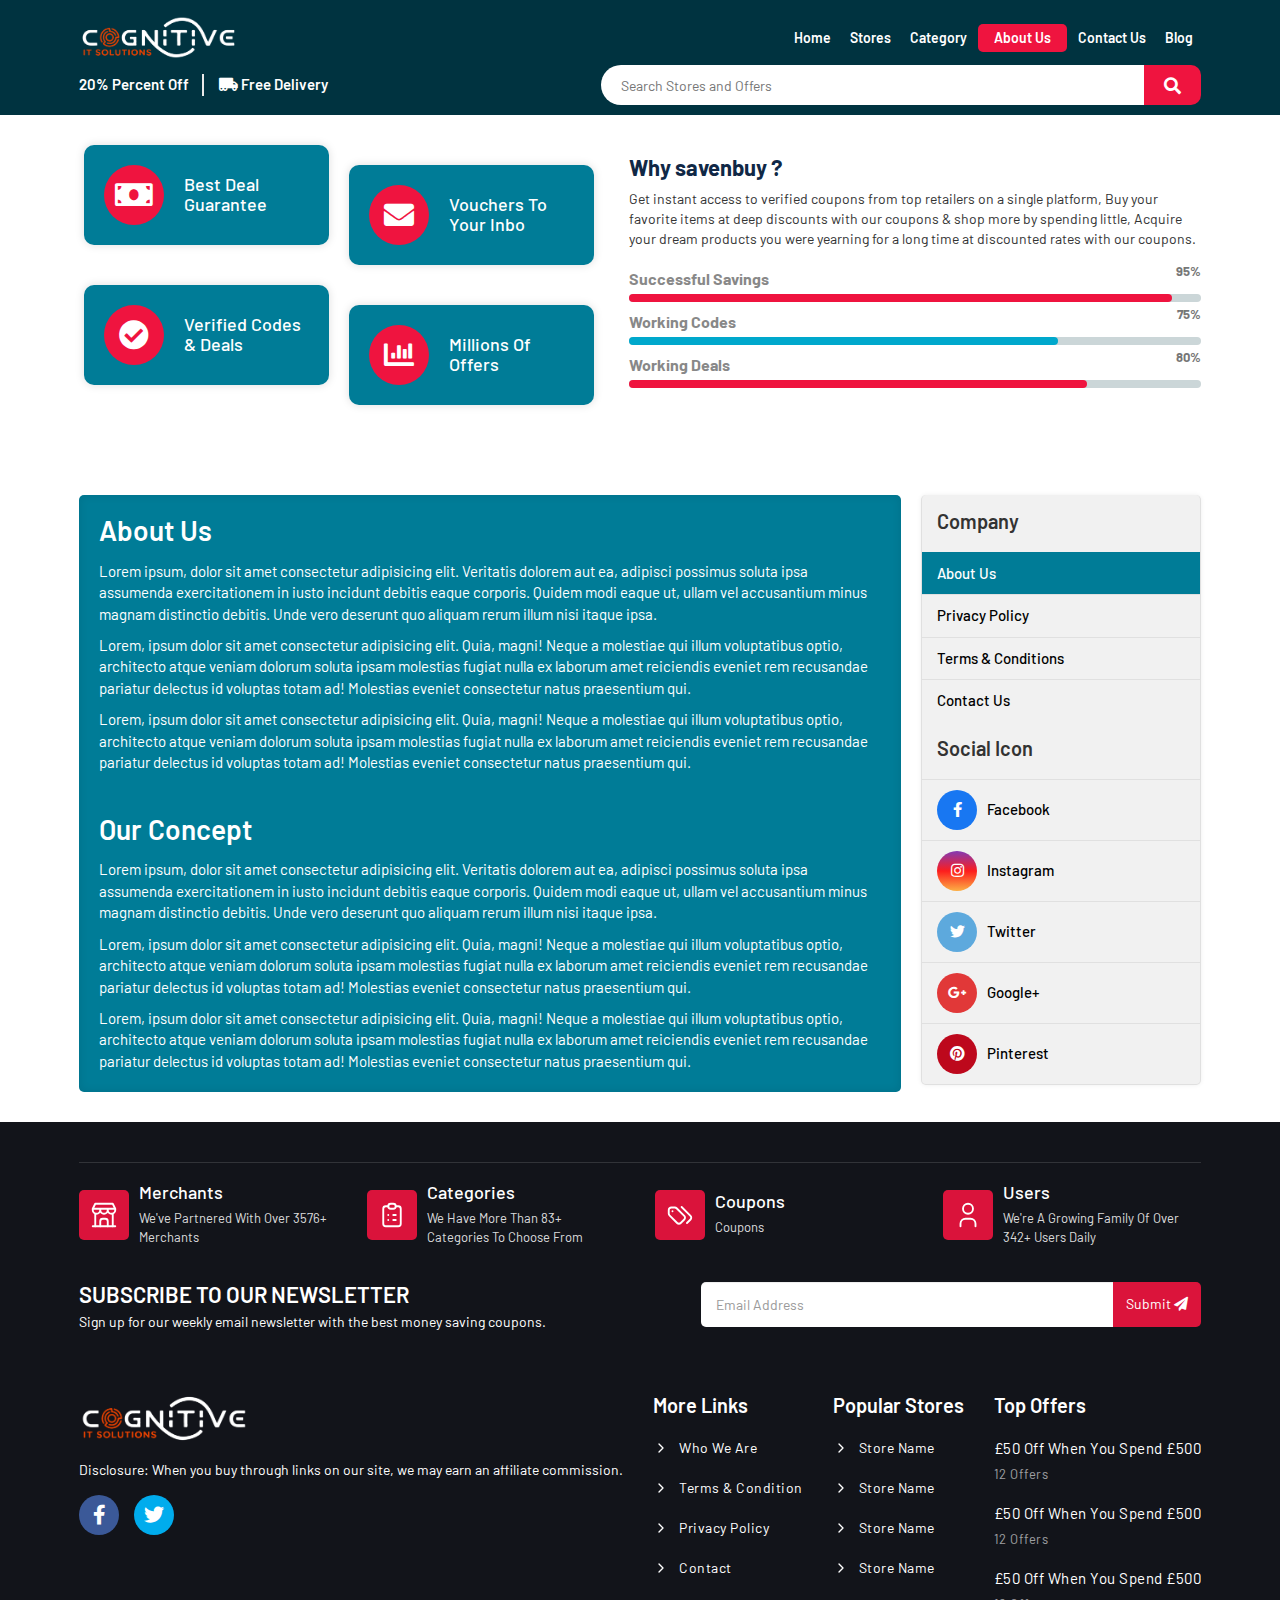
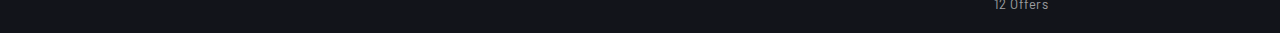
==== aboutus.html @ ba39ec7d "Complete Site" ====
<!DOCTYPE html>
<html lang="en">
   <head>
      <meta charset="UTF-8">
      <meta http-equiv="X-UA-Compatible" content="IE=edge">
      <meta name="viewport" content="width=device-width, initial-scale=1.0">
      <title>Home Page</title>
      <!-- Latest compiled and minified CSS -->
      <link rel="stylesheet" href="https://maxcdn.bootstrapcdn.com/bootstrap/3.3.7/css/bootstrap.min.css" integrity="sha384-BVYiiSIFeK1dGmJRAkycuHAHRg32OmUcww7on3RYdg4Va+PmSTsz/K68vbdEjh4u" crossorigin="anonymous">
      <!---Fontawsome Links-->
      <link rel="stylesheet" href="./assets/fontawsome/all.min.css">
      <link rel="stylesheet" href="./assets/fontawsome/fontawesome.min.css">
      <!--- Style css file -->
      <link rel="stylesheet" href="./assets/css/style.css" type="text/css">
      <link rel="stylesheet" href="./assets/css/media.css" type="text/css">
      <!-- Link Swiper's CSS -->
      <link rel="stylesheet" href="https://cdn.jsdelivr.net/npm/swiper/swiper-bundle.min.css"/>
   </head>
   <body>
     <!--- SIDE-BAR-MENU --->
     <div class="sidebar__container">
      <div class="close-container">
         <span><i class="fa fa-times" aria-hidden="true"></i>
         </span>
      </div>
      <div class="sd_img_box">
         <img src="./assets/img/logowhite.png" alt="sd-header-logo">
      </div>
      <div class="sidebar__list">
         <ul class="un-sideb-list">
            <li class="side-list"><a href="./index.html" class="side-list-link">Home</a></li>
            <li class="side-list"><a href="./stores.html" class="side-list-link">Stores</a></li>
            <li class="side-list"><a href="./aboutus.html" class="side-list-link">About Us</a></li>
            <li class="side-list"><a href="./contact.html" class="side-list-link">Contact Us</a></li>
         </ul>
      </div>
   </div>
   <!--- HEADER --->
   <header class="header">
      <div class="container">
         <div class="row">
            <div class="col-md-12">
               <div class="main_head_wrapper">
                  <div class="upper_primary-header">
                     <div class="logo_box">
                        <a href="#" class="header_logo-link">
                        <img src="./assets/img/logowhite.png" alt="logo" class="resp_logo">
                        </a>
                     </div>
                     <div class="main_menu">
                        <nav class="nav_bar">
                           <ul>
                              <li><a href="./index.html">Home</a></li>
                              <li><a href="./stores.html">Stores</a></li>
                              <li><a href="./category.html">Category</a></li>
                              <li class="active"><a href="./aboutus.html">About Us</a></li>
                              <li><a href="./contact.html">Contact Us</a></li>
                              <li><a href="./blog.html">Blog</a></li>
                           </ul>
                        </nav>
                     </div>
                     <div class="toggle_menu">
                        <span><i class="fas fa-bars"></i></span>
                     </div>
                  </div>
                  <div class="lower_primary-header">
                     <div class="btn_head_wrapper">
                        <a href="#" class="off_link">20% Percent Off</a>
                        <a href="#" class="free_link">
                        <span><i class="fas fa-truck-moving"></i></span>    
                        Free Delivery</a>
                     </div>
                     <div class="head_search_bar">
                        <form action="#" class="nav-search-area form-search" method="post" accept-charset="utf-8">
                           <input type="hidden" name="_token" value="#">                      
                           <input type="text" class="searchbox search-area input" autocomplete="off" name="search_query" id="searchbox" placeholder="Search Stores and Offers">
                           <a href="javascript:void(0);" class="nav-search-icon">
                           <i class="fa fa-search"></i>
                           </a>
                           <div class="search_result_box" style="display: none;">
                              <ul class="search-cubes">
                                 <li class="ss-cube">
                                    <a href="#">
                                       <div class="web_imagebox">
                                          <img src="./assets/img/store_img.jpeg" alt="Store Image">
                                       </div>
                                       <div class="flexed-result">
                                          <p class="store-name">
                                             ALA                       
                                          </p>
                                          <p class="coupon_count">
                                             14 Offers
                                          </p>
                                       </div>
                                    </a>
                                 </li>
                                 <li class="ss-cube">
                                    <a href="#">
                                       <div class="web_imagebox">
                                          <img src="./assets/img/store_img.jpeg" alt="Store Image">
                                       </div>
                                       <div class="flexed-result">
                                          <p class="store-name">
                                             ALDO us                       
                                          </p>
                                          <p class="coupon_count">
                                             8 Offers
                                          </p>
                                       </div>
                                    </a>
                                 </li>
                                 <li class="ss-cube">
                                    <a href="#">
                                       <div class="web_imagebox">
                                          <img src="./assets/img/store_img.jpeg" alt="Store Image">
                                       </div>
                                       <div class="flexed-result">
                                          <p class="store-name">
                                             ALL - Accor Live Limitless                       
                                          </p>
                                          <p class="coupon_count">
                                             16 Offers
                                          </p>
                                       </div>
                                    </a>
                                 </li>
                                 <li class="ss-cube">
                                    <a href="#">
                                       <div class="web_imagebox">
                                          <img src="./assets/img/store_img.jpeg" alt="Store Image">
                                       </div>
                                       <div class="flexed-result">
                                          <p class="store-name">
                                             APH                       
                                          </p>
                                          <p class="coupon_count">
                                             11 Offers
                                          </p>
                                       </div>
                                    </a>
                                 </li>
                                 <li class="ss-cube">
                                    <a href="#">
                                       <div class="web_imagebox">
                                          <img src="./assets/img/store_img.jpeg" alt="Store Image">
                                       </div>
                                       <div class="flexed-result">
                                          <p class="store-name">
                                             ASDA Tyres                       
                                          </p>
                                          <p class="coupon_count">
                                             13 Offers
                                          </p>
                                       </div>
                                    </a>
                                 </li>
                                 <li class="ss-cube">
                                    <a href="#">
                                       <div class="web_imagebox">
                                          <img src="./assets/img/store_img.jpeg" alt="Store Image">
                                       </div>
                                       <div class="flexed-result">
                                          <p class="store-name">
                                             ASPIGA                       
                                          </p>
                                          <p class="coupon_count">
                                             33 Offers
                                          </p>
                                       </div>
                                    </a>
                                 </li>
                                 <li class="ss-cube">
                                    <a href="#">
                                       <div class="web_imagebox">
                                          <img src="./assets/img/store_img.jpeg" alt="Store Image">
                                       </div>
                                       <div class="flexed-result">
                                          <p class="store-name">
                                             ATG Tickets                       
                                          </p>
                                          <p class="coupon_count">
                                             16 Offers
                                          </p>
                                       </div>
                                    </a>
                                 </li>
                                 <li class="ss-cube">
                                    <a href="#">
                                       <div class="web_imagebox">
                                          <img src="./assets/img/store_img.jpeg" alt="Store Image">
                                       </div>
                                       <div class="flexed-result">
                                          <p class="store-name">
                                             ATS Euromaster                       
                                          </p>
                                          <p class="coupon_count">
                                             18 Offers
                                          </p>
                                       </div>
                                    </a>
                                 </li>
                                 <li class="ss-cube">
                                    <a href="#">
                                       <div class="web_imagebox">
                                          <img src="./assets/img/store_img.jpeg" alt="Store Image">
                                       </div>
                                       <div class="flexed-result">
                                          <p class="store-name">
                                             Abbott Lyon                       
                                          </p>
                                          <p class="coupon_count">
                                             29 Offers
                                          </p>
                                       </div>
                                    </a>
                                 </li>
                                 <li class="ss-cube">
                                    <a href="#">
                                       <div class="web_imagebox">
                                          <img src="./assets/img/store_img.jpeg" alt="Store Image">
                                       </div>
                                       <div class="flexed-result">
                                          <p class="store-name">
                                             AbeBooks                       
                                          </p>
                                          <p class="coupon_count">
                                             17 Offers
                                          </p>
                                       </div>
                                    </a>
                                 </li>
                                 <li class="ss-cube">
                                    <a href="#">
                                       <div class="web_imagebox">
                                          <img src="./assets/img/store_img.jpeg" alt="Store Image">
                                       </div>
                                       <div class="flexed-result">
                                          <p class="store-name">
                                             Accessorize                       
                                          </p>
                                          <p class="coupon_count">
                                             28 Offers
                                          </p>
                                       </div>
                                    </a>
                                 </li>
                                 <li class="ss-cube">
                                    <a href="#">
                                       <div class="web_imagebox">
                                          <img src="./assets/img/store_img.jpeg" alt="Store Image">
                                       </div>
                                       <div class="flexed-result">
                                          <p class="store-name">
                                             Acotis Diamonds                       
                                          </p>
                                          <p class="coupon_count">
                                             28 Offers
                                          </p>
                                       </div>
                                    </a>
                                 </li>
                                 <li class="ss-cube">
                                    <a href="#">
                                       <div class="web_imagebox">
                                          <img src="./assets/img/store_img.jpeg" alt="Store Image">
                                       </div>
                                       <div class="flexed-result">
                                          <p class="store-name">
                                             Addison Lee                       
                                          </p>
                                          <p class="coupon_count">
                                             3 Offers
                                          </p>
                                       </div>
                                    </a>
                                 </li>
                                 <li class="ss-cube">
                                    <a href="#">
                                       <div class="web_imagebox">
                                          <img src="./assets/img/store_img.jpeg" alt="Store Image">
                                       </div>
                                       <div class="flexed-result">
                                          <p class="store-name">
                                             Aden + Anais                       
                                          </p>
                                          <p class="coupon_count">
                                             17 Offers
                                          </p>
                                       </div>
                                    </a>
                                 </li>
                                 <li class="ss-cube">
                                    <a href="#">
                                       <div class="web_imagebox">
                                          <img src="./assets/img/store_img.jpeg" alt="Store Image">
                                       </div>
                                       <div class="flexed-result">
                                          <p class="store-name">
                                             Adidas                       
                                          </p>
                                          <p class="coupon_count">
                                             28 Offers
                                          </p>
                                       </div>
                                    </a>
                                 </li>
                                 <li class="ss-cube">
                                    <a href="#">
                                       <div class="web_imagebox">
                                          <img src="./assets/img/store_img.jpeg" alt="Store Image">
                                       </div>
                                       <div class="flexed-result">
                                          <p class="store-name">
                                             Aer Lingus                       
                                          </p>
                                          <p class="coupon_count">
                                             12 Offers
                                          </p>
                                       </div>
                                    </a>
                                 </li>
                                 <li class="ss-cube">
                                    <a href="#">
                                       <div class="web_imagebox">
                                          <img src="./assets/img/store_img.jpeg" alt="Store Image">
                                       </div>
                                       <div class="flexed-result">
                                          <p class="store-name">
                                             Agent Provocateur                       
                                          </p>
                                          <p class="coupon_count">
                                             19 Offers
                                          </p>
                                       </div>
                                    </a>
                                 </li>
                                 <li class="ss-cube">
                                    <a href="#">
                                       <div class="web_imagebox">
                                          <img src="./assets/img/store_img.jpeg" alt="Store Image">
                                       </div>
                                       <div class="flexed-result">
                                          <p class="store-name">
                                             Agoda                       
                                          </p>
                                          <p class="coupon_count">
                                             22 Offers
                                          </p>
                                       </div>
                                    </a>
                                 </li>
                                 <li class="ss-cube">
                                    <a href="#">
                                       <div class="web_imagebox">
                                          <img src="./assets/img/store_img.jpeg" alt="Store Image">
                                       </div>
                                       <div class="flexed-result">
                                          <p class="store-name">
                                             Air Malta                       
                                          </p>
                                          <p class="coupon_count">
                                             19 Offers
                                          </p>
                                       </div>
                                    </a>
                                 </li>
                              </ul>
                           </div>
                        </form>
                     </div>
                  </div>
               </div>
            </div>
         </div>
      </div>
   </header>

      <main>
         <section class="why_we">
            <div class="container">
               <div class="row">
                  <div class="col-md-12">
                   <div class="progress_container">
                     <div class="left_icon">
                        <div class="icon_box-area">
                           <div class="inner_box">
                              <div class="icon-area">
                                 <i class="fas fa-money-bill"></i>     
                              </div>
                              <div class="content-part">
                                 <h4 class="title">Best Deal Guarantee</h4>
                              </div>
                           </div>
                        </div>
                        <div class="icon_box-area">
                           <div class="inner_box">
                              <div class="icon-area">
                                 <i class="fas fa-envelope"></i>
                              </div>
                              <div class="content-part">
                                 <h4 class="title">Vouchers To Your Inbo</h4>
                              </div>
                           </div>
                        </div>
                        <div class="icon_box-area">
                           <div class="inner_box">
                              <div class="icon-area">
                                 <i class="fas fa-check-circle"></i>     
                              </div>
                              <div class="content-part">
                                 <h4 class="title">Verified Codes & Deals</h4>
                              </div>
                           </div>
                        </div>
                        <div class="icon_box-area">
                           <div class="inner_box">
                              <div class="icon-area">
                                 <i class="fas fa-chart-bar"></i>  
                              </div>
                              <div class="content-part">
                                 <h4 class="title">Millions Of Offers</h4>
                              </div>
                           </div>
                        </div>
                     </div>
                     <div class="right_bar">
                        <div class="why_us_wrapper">
                           <div class="why-us_heading">
                              Why savenbuy ?
                           </div>
                           <div class="why_us_detail">
                              Get instant access to verified coupons from top retailers on a single
                              platform,
                              Buy your favorite items at deep discounts with our coupons &amp; shop
                              more by spending little,
                              Acquire your dream products you were yearning for a long time at
                              discounted rates with our
                              coupons.
                           </div>
                        </div>
                        <div class="single-progressbar">
                           <h4 class="title">Successful Savings</h4>
                           <div class="savings_success">
                              <div class="progressbar" style="width: 100%; background-color: rgb(203, 214, 216); border-radius: 10px;">
                                 <div class="proggress" style="background-color: #ef143f; border-radius: 10px; width: 95%;"></div>
                                 <div class="percentCount">95%</div>
                              </div>
                           </div>
                        </div>
                        <div class="single-progressbar">
                           <h4 class="title">Working Codes</h4>
                           <div class="savings_success">
                              <div class="progressbar" style="width: 100%; background-color: rgb(203, 214, 216); border-radius: 10px;">
                                 <div class="proggress" style="background-color: rgb(0, 168, 204); border-radius: 10px; width: 75%;"></div>
                                 <div class="percentCount">75%</div>
                              </div>
                           </div>
                        </div>
                        <div class="single-progressbar">
                           <h4 class="title">Working Deals</h4>
                           <div class="savings_success">
                              <div class="progressbar" style="width: 100%; background-color: rgb(203, 214, 216); border-radius: 10px;">
                                 <div class="proggress" style="background-color: #ef143f; border-radius: 10px; width: 80%;"></div>
                                 <div class="percentCount">80%</div>
                              </div>
                           </div>
                        </div>
                     </div>
                   </div>
               </div>
            </div>
         </section>

         <!---- About us container -->
         <section class="about_us">
            <div class="container">
               <div class="row">
                  <div class="col-md-12">
                     <div class="about_us-wrapper">
                        <div class="au-details">
                           <h3 class="about_title">About Us</h3>
                           <div class="about_content_wrapper">
                              <p>Lorem ipsum, dolor sit amet consectetur adipisicing elit. Veritatis dolorem aut ea, adipisci possimus soluta ipsa assumenda exercitationem in iusto incidunt debitis eaque corporis. Quidem modi eaque ut, ullam vel accusantium minus magnam distinctio debitis. Unde vero deserunt quo aliquam rerum illum nisi itaque ipsa.</p>
                              <p>Lorem, ipsum dolor sit amet consectetur adipisicing elit. Quia, magni! Neque a molestiae qui illum voluptatibus optio, architecto atque veniam dolorum soluta ipsam molestias fugiat nulla ex laborum amet reiciendis eveniet rem recusandae pariatur delectus id voluptas totam ad! Molestias eveniet consectetur natus praesentium qui.</p>
                              <p>Lorem, ipsum dolor sit amet consectetur adipisicing elit. Quia, magni! Neque a molestiae qui illum voluptatibus optio, architecto atque veniam dolorum soluta ipsam molestias fugiat nulla ex laborum amet reiciendis eveniet rem recusandae pariatur delectus id voluptas totam ad! Molestias eveniet consectetur natus praesentium qui.</p>
                           </div>

                           <br><br>

                           <h3 class="about_title">Our Concept</h3>
                           <div class="about_content_wrapper">
                              <p>Lorem ipsum, dolor sit amet consectetur adipisicing elit. Veritatis dolorem aut ea, adipisci possimus soluta ipsa assumenda exercitationem in iusto incidunt debitis eaque corporis. Quidem modi eaque ut, ullam vel accusantium minus magnam distinctio debitis. Unde vero deserunt quo aliquam rerum illum nisi itaque ipsa.</p>
                              <p>Lorem, ipsum dolor sit amet consectetur adipisicing elit. Quia, magni! Neque a molestiae qui illum voluptatibus optio, architecto atque veniam dolorum soluta ipsam molestias fugiat nulla ex laborum amet reiciendis eveniet rem recusandae pariatur delectus id voluptas totam ad! Molestias eveniet consectetur natus praesentium qui.</p>
                              <p>Lorem, ipsum dolor sit amet consectetur adipisicing elit. Quia, magni! Neque a molestiae qui illum voluptatibus optio, architecto atque veniam dolorum soluta ipsam molestias fugiat nulla ex laborum amet reiciendis eveniet rem recusandae pariatur delectus id voluptas totam ad! Molestias eveniet consectetur natus praesentium qui.</p>
                           </div>
                        </div>
                        <div class="au_sidebar">
               
                              <h4>company</h4>
                              <div class="abu_wrpr">
                                 <a class="abu_item active" href="#">About Us </a>
                                 <a class="abu_item " href="#">Privacy Policy </a>
                                 <a class="abu_item " href="#">Terms &amp; Conditions </a>
                                 <a class="abu_item " href="#">Contact Us </a>
                              </div>
                              <h4>social icon</h4>
                              <div class="abu_wrpr social">
                                 <a href="https://www.facebook.com/" class="au_item">
                                    <div class="icon fb">
                                       <i class="fab fa-facebook-f"></i>
                                    </div>
                                    Facebook
                                 </a>
                                 <a href="https://www.instagram.com/" class="au_item">
                                    <div class="icon insta">
                                       <i class="fab fa-instagram"></i>
                                    </div>
                                    Instagram
                                 </a>
                                 <a href="asdasdasd" class="au_item">
                                    <div class="icon twt">
                                       <i class="fab fa-twitter"></i>
                                    </div>
                                    Twitter
                                 </a>
                                 <a href="asdasd" class="au_item">
                                    <div class="icon google_plus">
                                       <i class="fab fa-google-plus-g"></i>
                                    </div>
                                    Google+
                                 </a>
                                 <a href="https://www.pinterest.com/" class="au_item">
                                    <div class="icon pt">
                                       <i class="fab fa-pinterest"></i>
                                    </div>
                                    Pinterest
                                 </a>
                              </div>
                          
                        </div>
                     </div>
                  </div>
               </div>
            </div>
         </section>
      </main>

      <!----Footer-->
      <footer class="footer">
         <div class="container">
            <div class="row">
               <div class="col-md-12">
                  <div class="fotr_container">
                     <div class="ftr_center">
                     </div>
                     <hr>
                     <div class="ftr_tops">
                        <div class="popular_posts">
                           <div class="post_box">
                              <svg xmlns="http://www.w3.org/2000/svg" width="44" height="44" viewBox="0 0 24 24" stroke-width="1.5" stroke="#2c3e50" fill="none" stroke-linecap="round" stroke-linejoin="round">
                                 <path stroke="none" d="M0 0h24v24H0z" fill="none" />
                                 <line x1="3" y1="21" x2="21" y2="21" />
                                 <path d="M3 7v1a3 3 0 0 0 6 0v-1m0 1a3 3 0 0 0 6 0v-1m0 1a3 3 0 0 0 6 0v-1h-18l2 -4h14l2 4" />
                                 <line x1="5" y1="21" x2="5" y2="10.85" />
                                 <line x1="19" y1="21" x2="19" y2="10.85" />
                                 <path d="M9 21v-4a2 2 0 0 1 2 -2h2a2 2 0 0 1 2 2v4" />
                              </svg>
                              <div class="post_box_content">
                                 <h4 class="stats_number">
                                    Merchants
                                 </h4>
                                 <p>We've Partnered With Over 3576+ Merchants</p>
                              </div>
                           </div>
                           <div class="post_box">
                              <svg xmlns="http://www.w3.org/2000/svg" width="44" height="44" viewBox="0 0 24 24" stroke-width="1.5" stroke="#2c3e50" fill="none" stroke-linecap="round" stroke-linejoin="round">
                                 <path stroke="none" d="M0 0h24v24H0z" fill="none" />
                                 <path d="M9 5h-2a2 2 0 0 0 -2 2v12a2 2 0 0 0 2 2h10a2 2 0 0 0 2 -2v-12a2 2 0 0 0 -2 -2h-2" />
                                 <rect x="9" y="3" width="6" height="4" rx="2" />
                                 <line x1="9" y1="12" x2="9.01" y2="12" />
                                 <line x1="13" y1="12" x2="15" y2="12" />
                                 <line x1="9" y1="16" x2="9.01" y2="16" />
                                 <line x1="13" y1="16" x2="15" y2="16" />
                              </svg>
                              <div class="post_box_content">
                                 <h4 class="stats_number">
                                    Categories
                                 </h4>
                                 <p>
                                    We Have More Than 83+ Categories To Choose From
                                 </p>
                              </div>
                           </div>
                           <div class="post_box">
                              <svg xmlns="http://www.w3.org/2000/svg" width="44" height="44" viewBox="0 0 24 24" stroke-width="1.5" stroke="#2c3e50" fill="none" stroke-linecap="round" stroke-linejoin="round">
                                 <path stroke="none" d="M0 0h24v24H0z" fill="none" />
                                 <path d="M7.859 6h-2.834a2.025 2.025 0 0 0 -2.025 2.025v2.834c0 .537 .213 1.052 .593 1.432l6.116 6.116a2.025 2.025 0 0 0 2.864 0l2.834 -2.834a2.025 2.025 0 0 0 0 -2.864l-6.117 -6.116a2.025 2.025 0 0 0 -1.431 -.593z" />
                                 <path d="M17.573 18.407l2.834 -2.834a2.025 2.025 0 0 0 0 -2.864l-7.117 -7.116" />
                                 <path d="M6 9h-.01" />
                              </svg>
                              <div class="post_box_content">
                                 <h4 class="stats_number">
                                    Coupons
                                 </h4>
                                 <p>
                                    Coupons
                                 </p>
                              </div>
                           </div>
                           <div class="post_box">
                              <svg xmlns="http://www.w3.org/2000/svg" width="44" height="44" viewBox="0 0 24 24" stroke-width="1.5" stroke="#2c3e50" fill="none" stroke-linecap="round" stroke-linejoin="round">
                                 <path stroke="none" d="M0 0h24v24H0z" fill="none" />
                                 <circle cx="12" cy="7" r="4" />
                                 <path d="M6 21v-2a4 4 0 0 1 4 -4h4a4 4 0 0 1 4 4v2" />
                              </svg>
                              <div class="post_box_content">
                                 <h4 class="stats_number">
                                    Users
                                 </h4>
                                 <p>We're A Growing Family Of Over 342+ Users Daily</p>
                              </div>
                           </div>
                        </div>
                        <div class="footer-props">
                           <div class="subscription_text">
                              <div class="subscribe__title">Subscribe To Our Newsletter</div>
                              <p>Sign up for our weekly email newsletter with the best money saving coupons.</p>
                           </div>
                           <div id="mc_embed_signup">
                              <form action="#" class="submit-form sb_form" form-type="subscribeform" method="post" accept-charset="utf-8">
                                 <input type="hidden" name="_token" value="44980dcdc34fdc45c726074444ef66e3">
                                 <div class="response-box"></div>
                                 <div class="subscriptionBox">
                                    <input type="text" class="form-control" placeholder="Email Address" name="email">
                                    <button class="btn subs"> Submit <i class="fa fa-paper-plane"></i></button>
                                 </div>
                              </form>
                           </div>
                        </div>
                        <div class="nav_links">
                           <div class="single_prop first-order">
                              <a href="#" class="footer-logo">
                              <img src="./assets/img/logowhite.png" class="img-responsive" alt="" width="170" height="50">
                              </a>
                              <p>Disclosure: When you buy through links on our site, we may earn an affiliate commission.</p>
                              <div class="effect phebe">
                                 <div class="buttons">
                                    <a href="" class="fb" target="_blank" title="Join us on Facebook"><i class="fab fa-facebook-f"></i></a>
                                    <a href="" class="tw" target="_blank" title="Join us on Twitter"><i class="fab fa-twitter"></i></a>
                                 </div>
                              </div>
                           </div>
                           <div class="ftr_links">
                              <h2 class="ftr_heading">More Links</h2>
                              <ul class="ftr_links_wrpr">
                                 <li>
                                    <a href="aboutus.html">
                                       <svg xmlns="http://www.w3.org/2000/svg" viewBox="0 0 24 24" stroke-width="2" fill="none" stroke-linecap="round" stroke-linejoin="round">
                                          <path stroke="none" d="M0 0h24v24H0z" fill="none"></path>
                                          <polyline points="9 6 15 12 9 18"></polyline>
                                       </svg>
                                       who we are
                                    </a>
                                 </li>
                                 <li>
                                    <a href="aboutus.html">
                                       <svg xmlns="http://www.w3.org/2000/svg" viewBox="0 0 24 24" stroke-width="2" fill="none" stroke-linecap="round" stroke-linejoin="round">
                                          <path stroke="none" d="M0 0h24v24H0z" fill="none"></path>
                                          <polyline points="9 6 15 12 9 18"></polyline>
                                       </svg>
                                       terms &amp; condition
                                    </a>
                                 </li>
                                 <li>
                                    <a href="aboutus.html">
                                       <svg xmlns="http://www.w3.org/2000/svg" viewBox="0 0 24 24" stroke-width="2" fill="none" stroke-linecap="round" stroke-linejoin="round">
                                          <path stroke="none" d="M0 0h24v24H0z" fill="none"></path>
                                          <polyline points="9 6 15 12 9 18"></polyline>
                                       </svg>
                                       Privacy Policy
                                    </a>
                                 </li>
                                 <li>
                                    <a href="contact.html">
                                       <svg xmlns="http://www.w3.org/2000/svg" viewBox="0 0 24 24" stroke-width="2" fill="none" stroke-linecap="round" stroke-linejoin="round">
                                          <path stroke="none" d="M0 0h24v24H0z" fill="none"></path>
                                          <polyline points="9 6 15 12 9 18"></polyline>
                                       </svg>
                                       contact
                                    </a>
                                 </li>
                              </ul>
                           </div>
                           <div class="ftr_links">
                              <h2 class="ftr_heading">Popular Stores</h2>
                              <ul class="ftr_links_wrpr">
                                 <li>
                                    <a href="single_store.html">
                                       <svg xmlns="http://www.w3.org/2000/svg" viewBox="0 0 24 24" stroke-width="2" fill="none" stroke-linecap="round" stroke-linejoin="round">
                                          <path stroke="none" d="M0 0h24v24H0z" fill="none"></path>
                                          <polyline points="9 6 15 12 9 18"></polyline>
                                       </svg>
                                       Store Name
                                    </a>
                                 </li>
                                 <li>
                                    <a href="single_store.html">
                                       <svg xmlns="http://www.w3.org/2000/svg" viewBox="0 0 24 24" stroke-width="2" fill="none" stroke-linecap="round" stroke-linejoin="round">
                                          <path stroke="none" d="M0 0h24v24H0z" fill="none"></path>
                                          <polyline points="9 6 15 12 9 18"></polyline>
                                       </svg>
                                       Store Name
                                    </a>
                                 </li>
                                 <li>
                                    <a href="single_store.html">
                                       <svg xmlns="http://www.w3.org/2000/svg" viewBox="0 0 24 24" stroke-width="2" fill="none" stroke-linecap="round" stroke-linejoin="round">
                                          <path stroke="none" d="M0 0h24v24H0z" fill="none"></path>
                                          <polyline points="9 6 15 12 9 18"></polyline>
                                       </svg>
                                       Store Name
                                    </a>
                                 </li>
                                 <li>
                                    <a href="single_store.html">
                                       <svg xmlns="http://www.w3.org/2000/svg" viewBox="0 0 24 24" stroke-width="2" fill="none" stroke-linecap="round" stroke-linejoin="round">
                                          <path stroke="none" d="M0 0h24v24H0z" fill="none"></path>
                                          <polyline points="9 6 15 12 9 18"></polyline>
                                       </svg>
                                       Store Name
                                    </a>
                                 </li>
                              </ul>
                           </div>
                           <div class="ftr_links">
                              <h2 class="ftr_heading">top offers</h2>
                              <ul class="ftr_links_wrpr top_offers">
                                 <li>
                                    <a href="single_store.html">
                                       <p class="name">£50 Off When You Spend £500</p>
                                       <p class="offers">12 offers</p>
                                    </a>
                                 </li>
                                 <li>
                                    <a href="single_store.html">
                                       <p class="name">£50 Off When You Spend £500</p>
                                       <p class="offers">12 offers</p>
                                    </a>
                                 </li>
                                 <li>
                                    <a href="single_store.html">
                                       <p class="name">£50 Off When You Spend £500</p>
                                       <p class="offers">12 offers</p>
                                    </a>
                                 </li>
                              </ul>
                           </div>
                        </div>
                     </div>
                  </div>
               </div>
            </div>
         </div>
      </footer>
      </main>
   </body>
   <!-- Swiper JS -->
   <script src="https://cdn.jsdelivr.net/npm/swiper/swiper-bundle.min.js"></script>
   <!-- Latest compiled and minified JavaScript -->
   <script src="https://maxcdn.bootstrapcdn.com/bootstrap/3.3.7/js/bootstrap.min.js" integrity="sha384-Tc5IQib027qvyjSMfHjOMaLkfuWVxZxUPnCJA7l2mCWNIpG9mGCD8wGNIcPD7Txa" crossorigin="anonymous"></script>
   <!-- Jquery CDN -->
   <script src="https://code.jquery.com/jquery-3.6.3.js" integrity="sha256-nQLuAZGRRcILA+6dMBOvcRh5Pe310sBpanc6+QBmyVM=" crossorigin="anonymous"></script>
   <script src="./assets/js/app.js"></script>
</html>
---- assets/css/style.css ----
@import url('https://fonts.googleapis.com/css2?family=Barlow:wght@300;400;600&display=swap');

* {
	margin: 0;
	padding: 0;
	box-sizing: border-box;
}

body {
	font-family: 'Barlow', sans-serif;
}

ul,
p,
h1,
h2,
h3,
h4,
h5,
h6,
label {
	margin: 0px;
}

section {
	padding: 30px 0;
}


.section-popstore {
	background-color: #dadaff4f;
}

.latest_blog {
	background: #f7f7f7;
}

.pop_cat,
.faq.bg_color {
	background: #f4f4ff;
}

.swiper {
	width: 100%;
	height: 100%;
}

.swiper-slide {
	text-align: center;
	font-size: 18px;
	background: #fff;

	/* Center slide text vertically */
	display: -webkit-box;
	display: -ms-flexbox;
	display: -webkit-flex;
	display: flex;
	-webkit-box-pack: center;
	-ms-flex-pack: center;
	-webkit-justify-content: center;
	justify-content: center;
	-webkit-box-align: center;
	-ms-flex-align: center;
	-webkit-align-items: center;
	align-items: center;
}

.swiper-slide img {
	display: block;
	width: 100%;
	height: 100%;
	object-fit: cover;
}

header {
	background-color: #003340;
	color: #fff;
	padding: 10px 0;
}

.main_head_wrapper {
	display: flex;
	flex-direction: column;
}

.upper_primary-header {
	display: flex;
	justify-content: space-between;
	align-items: center;
}

.lower_primary-header {
	display: flex;
	justify-content: space-between;
}

.header_logo-link {
	height: 55px;
	flex: 0 0 200px;
	width: 200px;
	display: flex;
	align-items: center;
	justify-content: flex-start;
}

.header_logo-link img {
	max-width: 90%;
	max-height: 90%;
}

.nav_bar ul {
	list-style: none;
	margin: 0;
	padding: 0;
}

.nav_bar ul li {
	display: inline-block;
}

.nav_bar ul li.active {
	background-color: #ef143f;
	padding: 4px 8px;
	border-radius: 5px;
}

.nav_bar ul li a {
	padding: 4px 8px;
	color: #fff;
	font-weight: 600;
	text-decoration: none;
}

.btn_head_wrapper {
	display: flex;
	grid-gap: 30px;
	align-items: center;
}

.btn_head_wrapper {
	display: flex;
	grid-gap: 30px;
	align-items: center;
}

.off_link,
.free_link {
	color: #fff;
	font-weight: 600;
	font-size: 15px;
	position: relative;
	text-decoration: none;
	transition: all .5s;
}

.off_link:hover,
.free_link:hover {
	color: #ef143f;
	text-decoration: none;
}

.off_link:after {
	content: "";
	display: block;
	position: absolute;
	border-right: 2px solid #eaeaea;
	width: 5px;
	height: 100%;
	right: -15px;
	top: 0;
}

.head_search_bar {
	flex: 0 0 600px;
	position: relative;
}

.nav-search-area {
	flex: 1;
	position: relative;
	background: #ffffff;
	border-radius: 30px;
	display: flex;
	justify-content: space-between;
	align-items: center;
	height: 40px;
	padding-left: 20px;
}

#searchbox {
	height: 100%;
	outline: none;
	border: 0;
	width: 100%;
	padding: 0 10px 0 0;
	color: #333;
	background: #fff;
}

.nav-search-icon {
	padding: 8px 20px;
	font-size: 17px;
	color: #fff;
	background-color: #ef143f;
	border-radius: 0 10px 10px 0;
}

.toggle_menu {
	background: #ef143f;
	text-align: center;
	padding: 8px 16px;
	border-radius: 5px;
	box-shadow: 0 0 10px #0003;
	display: none;
}


/* Sidebar panel */

.sidebar__container {
	flex-direction: column;
	position: fixed;
	justify-content: flex-start;
	align-items: flex-start;
	padding-top: 30px;
	/* left: 0; */
	left: -350px;
	top: 0;
	background: #003340;
	z-index: 100;
	height: 100vh;
	max-width: 250px;
	grid-gap: 10px;
	width: 100%;
	transition: all .5s;
}

.close-container {
	position: absolute;
	top: 15px;
	right: 15px;
	padding: 5px 10px;
	background: #ffffff;
	border: 1px solid #ffffff;
	border-radius: 5px;
	box-shadow: 0 0 10px #0002;
	color: #232323;
	font-weight: 600;
	cursor: pointer;
}

.sd_img_box {
	padding: 0 30px 0 0;
	text-align: center;
}

.sidebar__list {
	padding: 20px 15px;
	margin-bottom: 20px;
}

.un-sideb-list {
	list-style: none;
	margin: 0;
	padding: 0;
}

.side-list {
	width: 100%;
	display: flex;
}

.side-list-link {
	font-size: 14px;
	display: flex;
	align-items: center;
	font-weight: 600;
	grid-gap: 5px;
	text-transform: uppercase;
	color: #fff;
	padding: 10px;
	justify-content: flex-start;
	width: 100%;
	text-decoration: none;
}

.close-container span i.fa.fa-times {
	color: #ef143f;
}

.sd_img_box img {
	max-width: 14rem;
}

.sidebar__container.active {
	left: 0;
}

/* Search Result box */

.search_result_box {
	position: absolute;
	width: 100%;
	top: 90%;
	background: #fff;
	display: none;
	border-top: none;
	border-radius: 5px;
	overflow-y: auto;
	z-index: 9999;
	max-height: 400px;
	padding: 20px;
	background: #fff;
	box-shadow: 0 2px 5px rgb(0 0 0 / 10%);
	margin-top: 10px;
}

.search-cubes {
	list-style: none;
	display: grid;
	grid-template-columns: 1fr 1fr 1fr;
	grid-gap: 20px;
}

.search-cubes a {
	display: inline-block;
	width: 100%;
	box-shadow: 0 0 15px -3px rgb(0 0 0 / 10%), 0 1px 6px -2px rgb(0 0 0 / 5%);
	border-radius: 12px;
	text-decoration: none;
	color: #333;
}

.web_imagebox {
	display: block;
	min-height: 20px;
	width: 100%;
	position: relative;
	height: 100%;
	overflow: hidden;
}

.search-cubes a .web_imagebox {
	width: 100%;
	height: 60px;
	margin-top: 12px;
}

.web_imagebox img {
	margin-left: auto;
	margin-right: auto;
	position: absolute;
	top: 0;
	bottom: 0;
	left: 0;
	right: 0;
	margin: auto;
	max-height: 100%;
	max-width: 100%;
}

.web_imagebox img {
	max-width: 90%;
	max-height: 90%;
}

.flexed-result {
	text-align: center;
}

.store-name {
	font-size: 16px;
	font-weight: 500;
	color: #494949;
}

.flexed-result .store-name {
	font-size: 14px;
	margin-bottom: 5px;
}

.flexed-result .coupon_count {
	font-size: 13px;
	margin-bottom: 5px;
}

nav.primary-navigation {
	padding: 10px 0;
	background: #abd1c6;
	background: #CA1F3D;
}

.lower-wrap-container {
	display: flex;
	align-items: center;
	grid-gap: 40px;
}

.category-button {
	text-decoration: none;
	color: #232323;
	background: #FFBA00;
	padding: 8px 16px;
	border-radius: 5px;
	font-weight: 600;
	box-shadow: 0 0 10px #0001;
}

.category-button:hover {
	color: #232323;
}

.category-button-up {
	text-decoration: none;
	color: #fff;
	background: #f9bc60;
	padding: 8px 16px;
	border-radius: 5px;
	box-shadow: 0 0 10px #0001;
}

.nav-list-wrapper {
	flex: 1;
}

.nav-list-wrapper ul {
	list-style: none;
	margin: 0;
	padding: 0;
}

.nav-list-wrapper ul li {
	display: inline-block;
	padding: 8px 16px;
}

.nav-list-wrapper ul li a {
	color: #fff;
	font-size: 16px;
	font-weight: 600;
	transition: all 0.5s;
}

.nav-list-wrapper ul li a:hover {
	text-decoration: none;
}

.bar-container {
	background: #fff;
	padding: 10px 15px;
	border-radius: 5px;
	box-shadow: 0 0 10px #0001;
	display: none;
}

.main-menu {
	color: #333;
}

.hide-cat {
	display: none;
}

.hide-search {
	display: none;
}

/* Banner Slider */

.hero-content .swiper-slide::after {
	content: "";
	width: 100%;
	height: 100%;
	background: linear-gradient(to right, rgba(0, 0, 0, .5), rgba(0, 0, 0, .4));
	/* background: linear-gradient(to right, rgba(123, 91, 174, .5), rgba(123, 91, 174, .4)); */
	position: absolute;
	top: 0;
	left: 0;
}

.hero-content {
	width: 100%;
	height: 375px;
	display: grid;
	align-items: center;
}

.hero-content .swiper {
	width: 100%;
	height: 335px;
	overflow: hidden;
	border-radius: 20px;
}

.hero-content .swiper-slide {
	height: 100%;
	display: flex;
	grid-gap: 15px;
	position: relative;
	padding: 60px 100px;
	flex-direction: column;
	align-items: flex-start;
	justify-content: flex-end;
}

.hero-content .swiper-slide h2 {
	z-index: 2;
	width: 280px;
	opacity: 0;
	font-size: 32px;
	margin: 0px !important;
	text-align: left;
	color: #fff;
}

.hero-content .swiper-slide p {
	z-index: 2;
	width: 240px;
	opacity: 0;
	margin: 0px !important;
	text-align: left;
	/* margin-bottom: 30px; */
	color: #fff;
}

.hero-content .swiper-slide a {
	z-index: 2;
	opacity: 1;
	font-size: 16px;
	padding: 6px 14px;
	border-radius: 5px;
	margin: 0px !important;
	/* margin-bottom: 30px; */
	color: #fff;
	background-color: #ef143f;
}

/* Popular Store */

.primary_heading {
	width: 150px;
}

.primary_heading h2 {
	color: #333;
	display: flex;
	font-size: 24px;
	align-items: center;
	grid-gap: 10px;
	font-weight: 600;
	text-transform: uppercase;
	margin-bottom: 30px;
	position: relative;
}

.primary_heading h2:after {
	content: "";
	display: block;
	position: absolute;
	border-bottom: 3px solid #5b7fa7;
	height: 4px;
	width: 100%;
	bottom: -8px;
}

.pop_store_wrapper {
	display: flex;
	grid-gap: 30px;
	align-items: center;
	/* overflow-x: scroll; */
	flex-wrap: wrap;
}

.pop-store-item {
	flex: 1 1 300px;
}

.bnr_item {
	display: flex;
	/* min-height: 200px; */
	align-items: flex-end;
	justify-content: center;
	border-radius: 10px;
	box-shadow: 0 0 8px #0002;
	height: 100%;
	overflow: hidden;
	border: 5px solid #fff;
	background-size: cover;
	background-repeat: no-repeat;
	background-position: center;
	text-decoration: none;
	position:relative;
}

.bnr_item {
	background-image: url(./../img/bnr_3.jpg);
	background-size: cover;
	background-position: center;
	background-color: #232323c2;
	background-blend-mode: soft-light;
}

.bnr_content {
	width: 100%;
	padding: 15px;
	flex-direction: column;
	height: 100%;
	justify-content: flex-end;
	display: flex;
	grid-gap: 15px;
	color: #fff;
	background: linear-gradient(180deg, rgb(255 255 255 / 0%) 45%, rgb(0 0 0 / 88%) 100%);
}

.web_imagebox {
	display: block;
	min-height: 20px;
	width: 100%;
	overflow: hidden;
	position: relative;
}

.bnr_item .web_imagebox {
	height: 70px;
	width: 70px;
	background: #fff;
	border-radius: 8px;
	margin-bottom: auto;
}

.web_imagebox img {
	margin-left: auto;
	margin-right: auto;
	position: absolute;
	top: 0;
	bottom: 0;
	left: 0;
	right: 0;
	margin: auto;
	max-height: 100%;
	max-width: 100%;
}

.web_imagebox img {
	margin-left: auto;
	margin-right: auto;
	position: absolute;
	top: 0;
	bottom: 0;
	left: 0;
	right: 0;
	margin: auto;
	max-height: 100%;
	max-width: 100%;
}

.bnr_heading {
	line-height: 1.5;
	position: relative;
}

/* Featured Offer */

.featured_grid {
	display: grid;
	grid-template-columns: repeat(auto-fill, minmax(300px, 1fr));
	grid-gap: 20px;
}

.featured_cpn_wrapper {
	box-shadow: 0 0 5px #4848484d;
	border-radius: 5px;
	overflow: hidden;
	display: flex;
	flex-direction: column;
}

.featured_grad.lazy {
	background-size: cover;
	height: 132px;
	background-position: center;
	background-color: #4b1f567a;
	overflow: hidden;
	flex: 0 0 132px;
	background-blend-mode: multiply;
	border-radius: 0 0 50px 0;
}

.f_o_img {
	height: 80px;
	width: 80px;
	flex: 0 0 80px;
	background: #fff;
	box-shadow: 0px 0px 4px 0px #afafafb0;
	border-radius: 10px;
	overflow: hidden;
	margin: -50px 15px 0;
	position: relative;
	z-index: 3;
}

.f_o_img a.web_imagebox {
	height: 100%;
	width: 100%;
}

a.web_imagebox {
	flex: 0 0 105px;
	box-shadow: 0 0 20px rgb(0 0 0 / 6%);
	background: #fff;
	margin: 0 auto;
}

.web_imagebox img {
	margin-left: auto;
	padding: 5px;
	margin-right: auto;
	position: absolute;
	top: 0;
	bottom: 0;
	left: 0;
	right: 0;
	margin: auto;
	max-height: 90%;
	max-width: 100%;
}

.f_o_img .web_imagebox img {
	max-height: 80%;
	max-width: 80%;
}

.featured_details {
	padding: 8px 15px 10px;
	display: flex;
	flex-direction: column;
	grid-gap: 0px;
	flex: 1;
}

h4.show_coupon {
	font-size: 18px;
	font-weight: 600;
	color: #434343;
	line-height: 1.3;
	overflow: hidden;
	text-transform: capitalize;
	text-overflow: ellipsis;
	margin-bottom: 0px;
}

.featured_desc {
	font-size: 15px;
	color: #4f4f4f;
	display: -webkit-box;
	-webkit-box-orient: vertical;
	-webkit-line-clamp: 3;
	overflow: hidden;
	text-overflow: ellipsis;
	text-transform: capitalize;
	margin-bottom: 10px;
}

.details_wrapper {
	display: flex;
	grid-gap: 10px;
	justify-content: space-between;
	margin: auto 0 10px 0;
}

.code_btn_container {
	align-items: flex-end;
	width: 100%;
	display: flex;
	margin-top: 0px;
	justify-content: space-between;
}

.end {
	font-weight: 600;
	text-transform: capitalize;
	display: flex;
	color: #d30500;
	grid-gap: 5px;
	align-items: center;
}

.uses {
	font-weight: 600;
	text-transform: capitalize;
	display: flex;
	color: #4b1f56;
	grid-gap: 5px;
	align-items: center;
}

.coupon_btn_a.show_coupon {
	color: #fff;
	justify-content: center;
	align-items: center;
	border-radius: 5px;
	font-size: 14px;
	overflow: hidden;
	position: relative;
	background: #52057f;
	background: #ef143f;
	text-transform: capitalize;
	width: 150px;
	font-weight: 600;
	flex: 1;
	display: flex;
	height: 38px;
	text-decoration: none;
	box-shadow: inset 0 0 5px #0002;
	font-size: 15px;
	flex: 0 0 150px;
	margin-left: auto;
}

.coupon_btn_a.show_coupon.homepage {
	flex: 1;
}

.coupon_btn_a.show_coupon:before {
	position: absolute;
	content: attr(data-text);
	top: 0;
	right: -2px;
	width: 0;
	border-radius: 0px;
	font-size: 15px;
	text-align: center;
	line-height: 35px;
	background: #f1f1f1;
	overflow: hidden;
	height: 100%;
	color: #000;
	transition: 0.5s ease;
	font-weight: 500;
}

.code_btn_container a:not(.deal):hover:before {
	width: 50%;
}

.coupon_btn_a.show_coupon.deal {
	color: #fff;
	background: #ff4e00;
	background: #003340;
}

.featured_grad {
	background-image: url("./../img/coupon_img.jpg") !important;
}

/* Category List */

.category_grid-container {
	display: flex;
	grid-gap: 20px;
	flex-wrap: nowrap;
	overflow: auto;
	width: 100%;
	justify-content: center;
	height: 100%;
}

.cat_item {
	background: #003340b8;
	display: flex;
	flex-direction: column;
	padding: 15px;
	border-radius: 5px;
	box-shadow: 0 0 10px #0003;
	align-items: center;
	grid-gap: 20px;
	overflow: hidden;
	flex: 0 0 150px;
}

.category_img {
	transition: 0.5s ease;
	flex: 0 0 80px;
	height: 80px;
	background-repeat: no-repeat;
	background-size: contain;
	background-position: center;
	width: 80px;
}

.category_image {
	max-width: 100%;
	max-height: 100%;
}

.categories_main_content {
	color: #fff;
	text-align: center;
}

/* width */
.category_grid-container::-webkit-scrollbar {
	height: 5px;
	width: 1px;
}

/* Track */
.category_grid-container::-webkit-scrollbar-track {
	background: #f1f1f1;
}

/* Handle */
.category_grid-container::-webkit-scrollbar-thumb {
	background: #ef143f;
}

/* Handle on hover */
.category_grid-container::-webkit-scrollbar-thumb:hover {
	background: #555;
}

.cat_item:hover .category_img .category_image {
	transform: scale(1.2);
}

/* How to save */

.how_to_wrpaer {
	display: grid;
	grid-template-columns: repeat(auto-fill, minmax(240px, 1fr));
	grid-gap: 30px;
}

.how_to_item {
	display: flex;
	flex-direction: column;
	align-items: flex-start;
	grid-gap: 12px;
	padding: 15px;
	border-radius: 10px;
	box-shadow: 0 0 10px #0001;
	background: #fff;
	overflow: hidden;
	position: relative;
	backdrop-filter: blur(30px);
}

.how_to_item:before {
	position: absolute;
	content: '';
	height: 50px;
	transition: 0.3s ease;
	width: 50px;
	background: #ef143f91;
	border-radius: 5px;
	top: 15px;
	left: 15px;
	outline: 3px solid #ef143f91;
}

.how_to_item svg {
	background: #ef143f;
	padding: 12px;
	height: 50px;
	width: 50px;
	border-radius: 5px;
	fill: #ffffff;
}

.howblck_head {
	font-weight: 600;
	text-transform: capitalize;
	font-size: 20px;
	color: #000;
}

.how_to_item>* {
	position: relative;
	z-index: 1;
}

.howblck_descp {
	font-size: 15px;
	min-height: 45px;
	color: #000;
}

.how_to_item:hover:before {
	height: 100%;
	border-radius: 5px;
	width: 100%;
	top: 0;
	left: 0;
}

.how_to_item:hover [class^="howblck"] {
	color: #fff;
}

.heading {
	font-size: 28px;
	text-transform: capitalize;
	font-weight: 700;
	color: #000;
	margin-bottom: 30px;
}

.f_a_q_container {
	display: flex;
	justify-content: flex-start;
	align-items: center;
	background-size: 39%;
	background-position: right center;
	background-repeat: no-repeat;
}

.f_a_q_wrapper {
	width: 60%;
}

.question {
	background: #fff;
	padding: 15px;
	box-shadow: 0 0 5px #0001;
	border-radius: 5px;
	cursor: pointer;
	margin-bottom: 20px;
}

.question h4 {
	display: flex;
	justify-content: space-between;
	font-size: 18px;
	column-gap: 10px;
	font-weight: 500;
}

.question h4 i {
	color: #000;
	font-size: 15px;
}

.disclaimer {
	background-color: #003340;
	background-attachment: fixed;
	background-size: cover;
	padding: 20px 20px;
	display: flex;
	flex-direction: column;
	grid-gap: 15px;
	border-radius: 5px;
}

.box_heading {
	font-size: 22px;
	font-weight: 600;
	color: #4b1f56;
	color: #fff;
}

.disclaimer_text {
	font-size: 15px;
	color: #fff;
	line-height: 1.7;
	border-top: 1px dashed #ffffff9c;
	padding: 15px 0px;
}

/* Footer */

/* footer */
.logo_container {
	height: 70px;
	flex: 0 0 200px;
	width: 200px;
	display: flex;
	align-items: center;
	justify-content: flex-start;
}

.logo_container img {
	max-width: 90%;
	max-height: 90%;
}

.footer {
	background: #12141a;
	padding: 20px 0;
}

.footer hr {
	border-color: #fff2;
}

.popular_posts {
	display: grid;
	grid-gap: 30px;
	grid-template-columns: repeat(auto-fill, minmax(240px, 1fr));
}

.post_box {
	display: flex;
	grid-gap: 10px;
	align-items: center;
}

.post_box svg {
	height: 50px;
	width: 50px;
	background: #222530;
	background-color: #ef143fe8;
	border-radius: 5px;
	padding: 10px;
	stroke: #ffffff;
	flex: 0 0 50px;
}

.stats_number {
	font-size: 18px;
	font-weight: 500;
	text-transform: capitalize;
	color: #fff;
}

.post_box_content p {
	font-size: 13px;
	padding-top: 6px;
	color: #ffffffdb;
}

.ftr_heading {
	color: #fff;
	font-size: 20px;
	text-transform: capitalize;
	line-height: 1.3;
	font-weight: 600;
	margin-bottom: 20px !important;
}

.ftr_links_wrpr {
	list-style: none;
	display: flex;
	max-height: 180px;
	overflow: auto;
	align-items: flex-start;
	grid-gap: 20px;
	flex-direction: column;
}

.ftr_links_wrpr li {
	display: flex;
	align-items: center;
	grid-gap: 10px;
}

.ftr_links_wrpr a {
	display: flex;
	align-items: center;
	grid-gap: 10px;
	color: #fff;
	font-size: 14px;
	text-transform: capitalize;
	font-weight: 400;
	transition: 0.2s ease;
	letter-spacing: 0.5px;
	text-decoration: none;
}

.ftr_links_wrpr a svg {
	height: 16px;
	transition: 0.2s ease;
	width: 16px;
	stroke: #fff;
}

.ftr_links_wrpr a:hover,
.ftr_links_wrpr a:hover svg {
	color: #ef2330;
	stroke: #ef2330;
}

.top_offers a {
	flex-direction: column;
	align-items: flex-start;
	grid-gap: 5px;
}

.top_offers .offers {
	font-size: 13px;
	color: #fff9;
}

.top_offers .name {
	font-size: 15px;
}

.ftr_center {
	display: flex;
	align-items: center;
	grid-gap: 20px;
}

.ftr_logo {
	justify-content: flex-start;
	filter: invert(0.5);
	height: 80px;
	flex: 0 0 240px;
	width: 240px;
}

.ftr_profile {
	flex: 1;
	display: flex;
	grid-gap: 20px;
	align-items: center;
	background: #222530;
	padding: 10px;
	border-radius: 0 0 10px 10px;
	margin-top: -30px;
	box-shadow: 0 5px 9px -4px #0005;
}

.ftr_dis {
	font-size: 14px;
	color: #c9c9c9;
	line-height: 1.5;
}

.subs_container {
	background: #222530;
	border-radius: 5px;
	padding: 15px;
	align-self: flex-start;
	box-shadow: 0 0 10px #0005;
}

.dis_text {
	font-size: 13px;
	color: #fff9;
	line-height: 1.5;
	padding-bottom: 10px;
}

.subs_area {
	display: flex;
	height: 35px;
	overflow: hidden;
	border-radius: 3px;
}

.subs_area input {
	max-width: 100%;
	height: 100%;
	border-radius: 5px 0 0 5px;
	border: 1px solid #fff2;
	flex: 1;
	color: #fff9;
	min-width: 10px;
	border-right: 0;
	padding: 0 10px;
	background: #222530;
	outline: none;
}

.subs_area input:focus {
	border-color: #57b252;
}

.subs_area button {
	border: 0;
	outline: 0;
	background: #57b252;
	flex: 0 0 auto;
	color: #fff;
	padding: 0 10px;
	font-size: 15px;
	font-weight: 600;
	text-transform: capitalize;
}

.nav_links {
	display: flex;
	flex-wrap: wrap;
	margin-top: 30px;
	grid-gap: 30px;
}

.ftr_bottom {
	display: flex;
	justify-content: space-between;
	align-items: center;
	flex-wrap: wrap;
	grid-gap: 10px;
}

.ftr_bottom p {
	font-size: 13px;
	text-transform: capitalize;
	color: #fff9;
}

.ftr_bottom p a {
	font-weight: 500;
	text-decoration: underline;
}

::-webkit-scrollbar {
	width: 3px;
	height: 3px;
}

::-webkit-scrollbar-track {
	background: transparent;
	border-radius: 4px;
}

::-webkit-scrollbar-thumb {
	background: #264d55;
	border-radius: 0;
}

::-webkit-scrollbar-thumb:hover {
	background: #264d55;
}

.nav_links :where(div) {
	flex: inherit;
}

.footer-props {
	display: grid;
	grid-gap: 20px;
	padding: 30px 0;
	grid-template-columns: repeat(auto-fill, minmax(500px, 1fr));
	align-items: center;
	/* border-top: 2px solid #313135; */
}

.subscribe__title {
	font-size: 22px;
	line-height: 36px;
	font-weight: 600;
	text-transform: uppercase;
	margin: 0px;
	color: #fff;
	text-align: left;
}

.subscription_text p {
	text-align: left;
	color: #fff;
}

.footer-props #mc_embed_signup {
	width: 100%;
	max-width: 500px;
	margin-left: auto;
}

.subscriptionBox {
	display: flex;
	margin: auto;
}

.footer-props .subscriptionBox input[type="text"] {
	border-radius: 5px;
	border-top-right-radius: 0px;
	border-bottom-right-radius: 0px;
}

.subscriptionBox input[type="text"] {
	outline: 0;
	height: 45px;
	border-radius: 10px;
	border-top-right-radius: 0;
	border-bottom-right-radius: 0;
	border-right: 0;
	text-indent: 10px;
	padding: 5px;
	flex: 1;
	border: none;
}

.footer-props .subscriptionBox .btn {
	border-radius: 5px;
	border-top-left-radius: 0px;
	border-bottom-left-radius: 0px;
	background: #db143b;
	color: #fff;
}

.single_prop {
	display: flex;
	flex-direction: column;
	grid-gap: 15px;
	color: #fff;
}

.footer-logo {
	margin-bottom: 0px;
	margin-top: 0px;
	max-height: 60px;
	max-width: 220px;
}

.effect {
	width: 100%;
}

.effect .buttons {
	display: flex;
	justify-content: flex-start;
	visibility: hidden;
	column-gap: 15px;
	margin: 0px;
	overflow: hidden;
}

.effect a {
	text-decoration: none;
	color: #fff;
	width: 40px;
	height: 40px;
	display: flex;
	flex-shrink: 0;
	align-items: center;
	justify-content: center;
	border-radius: 50%;
	margin-right: 0px;
	font-size: 20px;
	visibility: visible;
}

.effect a.fb {
	background-color: #3b5998;
}

.effect.phebe a {
	transition-property: all;
	transition-duration: 0.2s;
	transition-timing-function: linear;
	transition-delay: 0s;
}

.effect a.tw {
	background-color: #00aced;
}

.effect a i {
	position: relative;
	z-index: 3;
}

.effect.phebe .buttons:hover a:hover {
	text-shadow: 1px 1px 1px rgb(0 0 0 / 20%), 2px 2px 1px rgb(0 0 0 / 20%), 3px 3px 1px rgb(0 0 0 / 20%), 4px 4px 1px rgb(0 0 0 / 20%), 5px 5px 1px rgb(0 0 0 / 20%), 6px 6px 1px rgb(0 0 0 / 20%), 7px 7px 1px rgb(0 0 0 / 20%), 8px 8px 1px rgb(0 0 0 / 20%);
}

/* About Us page */

.progress_container {
	display: flex;
	column-gap: 30px;
	align-items: center;
	margin-bottom: 30px;
}

.left_icon {
	display: flex;
	flex-wrap: wrap;
	flex: 0 0 520px;
	row-gap: 20px;
	column-gap: 20px;
	align-items: flex-start;
	justify-content: center;
}

.right_bar {
	flex: 1;
	flex-direction: column;
	display: flex;
	column-gap: 10px;
}

.icon_box-area {
	padding: 20px;
	/* background-image: linear-gradient( 90deg , #7416a6 41%, #9001dc 100%); */
	border-radius: 10px;
	width: 100%;
	display: flex;
	flex: 0 0 calc(100% / 2 - 15px);
	box-shadow: 0 0 10px #0002;
	background-color: #007c97;
	transition: all .5s;
}

.inner_box {
	display: flex;
	align-items: center;
	grid-gap: 20px;
}

.icon-area {
	width: 80px;
	flex: 0 0 60px;
	height: 60px;
	background: #ef143f;
	border-radius: 50%;
	font-size: 30px;
	color: #ffffff;
	text-align: center;
	display: flex;
	align-items: center;
	justify-content: center;
}

.content-part {
	flex: 1;
}

.box-inner .title {
	color: #fff;
	padding-left: 15px;
	display: block;
}

.icon-box-area .box-inner .content-part .title {
	font-size: 18px;
	font-weight: 600;
	line-height: 22px;
	margin: 0px;
}

.content-part .title {
	color: #ffff;
}

.icon_box-area:nth-child(2n + 2) {
	margin-top: 20px;
}

.icon_box-area:hover {
	transform: translateY(-2px);
}

.why_us_wrapper {
	display: flex;
	row-gap: 5px;
	flex-direction: column;
	margin-bottom: 20px;
}

.why-us_heading {
	font-size: 22px;
	font-weight: 700;
	color: #102846;
}

.why_us_details {
	font-weight: 500;
	color: #777;
	line-height: 22px;
}

.single-progressbar {
	margin-bottom: 10px;
}

.single-progressbar .title {
	font-size: 16px;
	line-height: 20px;
	font-weight: 700;
	color: #888888;
}

.progressbar {
	width: 100%;
	margin-top: 5px;
	margin-bottom: 0px;
	position: relative;
	background-color: #f4f4f4;
}

.proggress {
	height: 8px;
	width: 10px;
	background-color: #ff0;
}

.percentCount {
	float: right;
	margin-top: -40px;
	clear: both;
	font-weight: 700;
	font-size: 13px;
	color: #777777;
}

.about_us-wrapper {
	display: flex;
	align-items: flex-start;
	grid-gap: 20px;
}

.au-details {
	flex: 1;
}

.au_tags {
	flex: 0 0 300px;
}

.about_title {
	font-size: 28px;
	font-weight: 600;
	text-transform: capitalize;
	margin-bottom: 15px;
}

.about_content_wrapper {
	display: flex;
	flex-direction: column;
	grid-gap: 10px;
	list-style-position: inside;
}

.about_content_wrapper p {
	font-size: 15px;
}

.au-details {
	flex: 1;
	padding: 20px;
	background: #007c97;
	color: #fff;
	box-shadow: inset 0 0 8px 1px #00000015;
	border-radius: 5px;
	width: 100%;
}

.au_sidebar {
	flex: 0 0 280px;
	box-shadow: 0 0 5px #0001;
	background: #f1f1f1;
	overflow: hidden;
	border: 1px solid #0001;
	border-top: 0;
	border-radius: 5px;
}

.au_sidebar h4 {
	font-size: 20px;
	font-weight: 600;
	color: #333;
	margin: 15px;
	padding-bottom: 5px;
	text-transform: capitalize;
}

.abu_wrpr {
	display: flex;
	overflow-y: auto;
	flex-direction: column;
}

.abu_item {
	padding: 10px 15px;
	display: flex;
	align-items: center;
	transition: 0.2s ease;
	grid-gap: 10px;
	color: #000;
	text-transform: capitalize;
	font-size: 15px;
	font-weight: 500;
	border-top: 1px solid #0001;
}

.au_item {
	padding: 10px 15px;
	display: flex;
	align-items: center;
	transition: 0.2s ease;
	grid-gap: 10px;
	color: #000;
	text-transform: capitalize;
	font-size: 15px;
	font-weight: 500;
	border-top: 1px solid #0001;
	text-decoration: none;
}

.au_item:hover {
	text-decoration: none;
}

.abu_item:hover {
	text-decoration: none;
}

.abu_item:not(.social .abu_item):hover,
.abu_item:not(.social .abu_item).active {
	color: #fff;
	background: #007c97;
	border-top-color: #007b96;
}

.icon {
	height: 40px;
	width: 40px;
	display: flex;
	align-items: center;
	justify-content: center;
	border-radius: 50%;
	cursor: pointer;
	transition: 0.3s ease;
	overflow: hidden;
}

.abu_item .icon {
	height: 35px;
	width: 35px;
}

.icon i {
	font-size: 15px;
	color: #fff;
}

.icon.fb {
	background: #1877f2;
}

.icon.insta {
	background: rgb(131, 58, 180);
	position: relative;
	background: linear-gradient(180deg, rgba(131, 58, 180, 1) 0%, rgba(253, 29, 29, 1) 50%, rgba(252, 176, 69, 1) 100%);
}

.icon.twt {
	background: #5da9dd;
}

.icon.google_plus {
	background: #e13838;
}

.icon.pt {
	background: #bd081c;
}

/* Contact Us */

.s_main-head {
	display: block;
	font-size: 28px;
	font-weight: 600;
}

.s_sub-head {
	font-size: 16px;
}

.contact_wrapper {
	display: flex;
	align-items: flex-start;
	grid-gap: 30px;
}

.contact_main {
	flex: 1;
	background: #fff;
	border-radius: 10px;
	z-index: 1;
	box-shadow: 0 0px 5px 1px rgb(0 0 0 / 10%);
}

.contact_header {
	padding: 15px;
	border-bottom: 1px solid #f1f1f1;
}

.contact_heading {
	font-size: 20px;
	font-weight: 600;
	color: #2f2f2f;
	line-height: 1.5;
}

.contact_subheading {
	color: #525252;
	font-size: 14px;
}

.contact_us-wrapper {
	display: flex;
	align-items: flex-start;
	grid-gap: 30px;
}

.contact_us_img {
	flex: 0 0 400px;
}

.contact_us_img img {
	width: 100%;
	max-width: 100%;
	max-height: 100%;
}

.contact_us-form {
	background-color: #fff;
	box-shadow: 0 0 10px #0002;
	padding: 10px 15px;
	border-radius: 5px;
	flex: 1;
}

.form_group .input,
.ta {
	flex: 1;
	padding: 10px 15px;
	border: 1px solid #dfe8ff;
	outline: 0;
	background: #f4f2f5;
	resize: none;
	box-shadow: inset 0 0 5px 1px #0000000d;
	border-radius: 5px;
	width: 100%;
	transition: all .5s;
}

.form_group .input:focus {
	border: 1px solid #ef143f;
}

.form_wrapper {
	display: flex;
	flex-direction: column;
	grid-gap: 20px;
}

.contact_us-form .head {
	padding: 0 0 20px 0;
	text-align: center;
	color: #263238;
}

.contact_us-form .head h3 {
	font-size: 28px;
	font-weight: 600;
	text-transform: uppercase;
	text-shadow: 0 0 10px #0001;
}

.send_btn {
	width: 180px;
	border-radius: 30px;
	padding: 10px;
	background: #263238;
	border: 0;
	outline: 0;
	color: #fff;
	font-size: 14px;
	font-weight: 600;
	text-transform: capitalize;
	margin-left: auto;
}

.info_wrapper {
	display: flex;
	align-items: center;
	grid-gap: 20px;
	flex-wrap: wrap;
}

.info_icon-box i {
	font-size: 24px;
}

.info_item {
	display: flex;
	align-items: center;
	justify-content: center;
	flex-direction: column;
	padding: 20px;
	text-align: center;
	background: #06acea0f;
	color: #023047;
	font-size: 15px;
	row-gap: 10px;
	box-shadow: 0 0 4px #0000001a;
	text-transform: capitalize;
	border-radius: 5px;
	flex: 0 0 380px;
	margin: 0 auto;
}

.info_item:nth-child(2),
.info_item:nth-child(3) {
	padding: 30px;
}


.item {
	display: block;
	flex: 0 0 120px;
	padding: 20px;
	text-align: center;
}

/* Stores list */
.stores_section {
	background: #003340b8;
}

.store_title.sl_page {
	margin-top: 0px;
	color: #fff;
}

.store_breadcrumbs.store_list {
	list-style: none;
	display: flex;
	margin-bottom: 0;
	grid-gap: 10px;
}

.store_breadcrumbs.store_list li {
	color: #fff;
	font-size: 15px;
}

.store_breadcrumbs.store_list li a {
	color: #fff;
	font-size: 15px;
	font-weight: 400;
	text-decoration: none;
}

.store_head {
	display: flex;
	grid-gap: 30px;
	align-items: flex-start;
}

.store_head-item {
	background: #fff;
	border-radius: 10px;
	box-shadow: 0 0 5px #0001;
	flex: 1;
	padding: 15px;
}

.str_head-heading {
	font-size: 18px;
	font-weight: 600;
	position: relative;
	text-transform: capitalize;
	margin-bottom: 15px;
}

.str_head_heading {
	font-size: 18px;
	font-weight: 600;
	position: relative;
	text-transform: capitalize;
	margin-bottom: 15px;
}

.alphabet_letter-container {
	display: flex;
	flex-wrap: wrap;
	grid-gap: 10px;
	justify-content: flex-start;
}

.alphabets_items.active,
.alphabets_items:hover,
.alphabets_items:focus {
	background: #ec2c36;
	color: #fff;
	text-decoration: none;
}

.alphabets_items {
	display: flex;
	align-self: flex-start;
	justify-content: center;
	align-items: center;
	text-transform: capitalize;
	padding: 7px 13px;
	color: #000;
	box-shadow: 0 0 0 1px #0001;
	border-radius: 5px;
	background: #fbfbfb;
	font-size: 14px;
	font-weight: 500;
	transition: 0.2s;
	text-decoration: none;
}

.store_head-item {
	background: #fff;
	border-radius: 10px;
	box-shadow: 0 0 5px #0001;
	flex: 1;
	padding: 15px;
}

.store_heading {
	text-transform: capitalize;
	font-size: 20px;
	font-weight: 600;
	color: #000;
}

.store_text {
	color: #6a6a6a;
	padding: 10px 0 12px 0;
	font-size: 16px;
	text-transform: capitalize;
}

.search {
	display: flex;
	background: #fff;
	padding: 0 10px;
	overflow: hidden;
	border-radius: 5px;
	justify-content: space-between;
	height: 40px;
	box-shadow: 0 0 5px #0001;
}

.str_search {
	padding-right: 0;
	box-shadow: 0 0 0 1px #0001;
}

.search input {
	flex: 1;
	background: transparent;
	border: 0;
	outline: 0;
	padding-right: 10px;
	font-size: 15px;
	color: #000;
}

.search>i {
	display: flex;
	align-items: center;
	cursor: pointer;
	justify-content: center;
	font-weight: 600;
	color: #ef2330;
	font-size: 18px;
}

.str_search i {
	flex: 0 0 40px;
	background: #ef2330;
	color: #ffffff;
}

.all_store {
	display: flex;
	flex-direction: column;
	grid-gap: 30px;
	margin-bottom: 30px;
	padding-bottom: 30px;
	border-bottom: 5px double #ececec;
	align-items: center;
	justify-content: center;
}

.sec_st-head {
	text-align: center;
	font-size: 24px;
	font-weight: 600;
	position: relative;
	display: inline-flex;
	align-items: center;
	justify-content: center;
	padding: 0 0 5px;
	margin-bottom: 5px;
}

.sec_st-head:before {
	position: absolute;
	content: "";
	width: 80%;
	height: 2px;
	bottom: 0;
	background-color: #003340;
}

.store_grid-container {
	display: grid;
	grid-template-columns: repeat(auto-fill, minmax(190px, 1fr));
	grid-gap: 30px;
	width: 100%;
}

.stlist_grid-item {
	width: 100%;
	display: block;
	text-decoration: none;
}

.stlist_grid-item:hover {
	text-decoration: none;
}

.class_effect {
	overflow: hidden;
	border-radius: 10px;
	position: relative;
}

.resp_img {
	max-width: 100%;
	width: 100% !important;
	height: 150px;
	background: #3333337a;
	background-blend-mode: multiply;
	transition: all .5s ease;
	background-size: cover;
	background-position: center;
	background-repeat: no-repeat;
}

.date_box-c {
	position: absolute;
	box-shadow: 0 3px 10px #00000014;
	width: 70px;
	height: 70px;
	background-color: #fff;
	color: #000;
	font-weight: 600;
	text-align: center;
	text-transform: uppercase;
	top: 10px;
	left: 10px;
	padding: 10px 0;
	line-height: 1.6;
	border-radius: 50px;
}

.round_list-img.lazy {
	position: absolute;
	top: 0;
	bottom: 0;
	left: 0;
	right: 0;
	margin: auto;
	max-width: 100%;
	max-height: 100%;
	border-radius: 50px;
	display: block;
	min-height: 20px;
	vertical-align: middle;
	width: 100%;
}

.box_details {
	text-align: center;
	position: relative;
	z-index: 3;
	padding: 0;
	max-width: 90%;
	margin: -40px auto 0;
	transition: .3s;
}

.blog_detail-inner {
	background-color: #fff;
	border-radius: 10px;
	box-shadow: 0px 0px 5px 0px #0000002e;
	padding: 15px;
	min-height: 75px;
	display: flex;
	flex-direction: column;
	grid-gap: 5px;
	align-items: center;
	justify-content: center;
}

.lowest_h {
	font-size: 16px;
	color: #777;
	display: -webkit-box;
	word-break: break-word;
	-webkit-line-clamp: 1;
	overflow: hidden;
	text-overflow: ellipsis;
	-webkit-box-orient: vertical;
	text-transform: capitalize;
}

.blog_detail-inner p {
	font-weight: 600;
	color: #777;
}

.column-md:hover .resp_img {
	transform: scale(1.2);
}

.category_wrapper {
	display: flex;
	flex-direction: column;
	grid-gap: 30px;
}

.category_item {
	display: flex;
	flex-direction: column;
	grid-gap: 30px;
	padding-bottom: 30px;
	border-bottom: 1px solid #dcdcdc;
}

.category_item-link {
	display: flex;
	grid-gap: 15px;
	color: #4b1f56;
	font-size: 22px;
	text-transform: uppercase;
	align-items: center;
	width: 100%;
	font-weight: 600;
	padding: 15px;
	background: #fff;
	box-shadow: 0 0 5px 0px #41414124;
	border-radius: 10px;
	text-decoration: none;
}

.category_img-box {
	flex: 0 0 100px;
	height: 100px;
	width: 100px;
	background: #fff;
	display: flex;
	padding: 5px;
	border-radius: 5px;
	overflow: hidden;
	box-shadow: 0px 0px 4px 0px #afafafb0;
}

.category_item-link:hover {
	text-decoration: none;
}

.category_item-link:hover .cat_head_viewmore-btn {
	color: #fff;
	background: #ff4040;
	box-shadow: none;
}

.cat_head_viewmore-btn {
	margin-left: auto;
	font-size: 14px;
	color: #4b1f56;
	box-shadow: inset 0 0 2px 1px #48484824;
	background: #f1f5ff;
	padding: 8px 20px;
	border-radius: 5px;
	text-transform: capitalize;
	display: flex;
	align-items: center;
	justify-content: center;
	grid-gap: 5px;
	transition: all 0.4s ease;
}

/* Blog Page */

.blog_list-grid-container {
	display: grid;
	grid-template-columns: repeat(auto-fill, minmax(330px, 1fr));
	grid-gap: 20px;
}

.blog_item {
	box-shadow: 0 10px 10px rgb(0 0 0 / 8%);
	transition: all .75s;
}

.blog_item:hover {
	transform: translateY(-3px);
	box-shadow: 0 4px 60px 0 rgba(0, 0, 0, .2) !important;
}

.blog_item,
.blog_item:hover {
	text-decoration: none;
}


.blog_img-box {
	width: 100%;
	min-height: 220px;
	background-size: cover;
	background-position: 50%;
	background-repeat: no-repeat;
	border-radius: 10px 10px 0 0;
	overflow: hidden;
}

.blog_content-box {
	background: #fff;
	padding: 30px;
	border-radius: 0 0 10px 10px;
	box-shadow: 0 0 10px #0002;
	display: flex;
	flex-direction: column;
	grid-gap: 15px;
}

.blog-tag {
	color: #4da7d4;
	font-weight: 600;
}

.blog-tag:after {
	content: "";
	width: 3px;
	height: 3px;
	background: #999;
	position: absolute;
	right: 0;
	bottom: 3px;
	border-radius: 50%;
}

.blog-detail-box {
	display: flex;
	flex-direction: column;
	grid-gap: 15px;
}

.blog_info-detail {
	display: flex;
	justify-content: space-between;
}

.blog_info-detail span {
	color: #777;
	font-weight: 600;
}

.blog_head {
	font-size: 24px;
	font-weight: 600;
	color: #777;
}

.latest_post-container {
	display: flex;
	flex-direction: column;
	grid-gap: 50px;
}

.latest_post-item {
	display: flex;
	justify-content: space-between;
	grid-gap: 40px;
	align-items: center;
	text-decoration: none;
}

.latest_post-item:hover {
	text-decoration: none;
}

.lpi_img {
	border: 8px solid #476c75;
	height: 250px;
	flex: 0 0 40%;
	width: 40%;
	border-radius: 5px;
	margin-left: 30px;
	margin-top: 30px;
	position: relative;
}

.banner_two {
	background-size: cover;
	background-position: center;
	background-repeat: no-repeat;
	flex: 1;
	transform: translate(-30px, -30px);
	box-shadow: 0 0 5px #00000040;
	width: 100%;
	border-radius: 5px;
	height: 100%;
	position: absolute;
}

.lpi_content {
	flex: 1;
	display: flex;
	flex-direction: column;
	grid-gap: 5px;
}

.lpi_sub-heading {
	font-size: 28px;
	font-weight: 600;
	line-height: 1.5;
	text-transform: capitalize;
	color: #777;
}

.lpi_content .text {
	font-size: 14px;
	font-weight: 600;
	display: inline-block;
	color: #777;
	margin-top: 0px;
	line-height: 1.4;
}

.read_more {
	font-size: 14px;
	font-weight: 700;
	text-transform: capitalize;
	color: #ef143f;
}

/* Single Blog */

.sb_main-wrapper {
	display: flex;
	grid-gap: 30px;
}

.main_blog {
	display: flex;
	flex-direction: column;
	grid-gap: 15px;
	width: 100%;
	padding: 15px 15px 30px;
	background: #fff;
	box-shadow: 0 0 10px 0px #00000017;
	border-radius: 5px;
}

.sidebar_blog {
	flex: 0 0 400px;
	display: flex;
	flex-direction: column;
	grid-gap: 30px;
}

.sb_img img {
	display: flex;
	max-height: 400px;
	overflow: hidden;
	height: 400px;
	box-shadow: 3px 3px 7px -1px #0001;
	border-radius: 5px;
	background-color: #000;
	width: 100%;

}

.main_blog-head {
	display: flex;
	flex-direction: column;
	grid-gap: 20px;
}

.tertiary_header {
	font-weight: 600;
}

.sb_img.sb_img {
	display: flex;
	max-height: 400px;
	overflow: hidden;
	height: 400px;
	box-shadow: 3px 3px 7px -1px #0001;
	border-radius: 5px;
	background-color: #000;
	background-repeat: no-repeat;
	background-position: top;
	background-size: cover;
}

.meta_tags {
	display: flex;
	flex-flow: wrap row;
	grid-gap: 15px;
	border-top: 1px solid #f1f1f1;
	border-bottom: 1px solid #f1f1f1;
	padding: 15px 5px;
}

.smt {
	align-items: center;
	display: flex;
	grid-gap: 5px;
	padding-right: 15px;
	font-size: 15px;
	color: #333;
	font-weight: 500;
	text-transform: capitalize;
	border-right: 1px solid #f1f1f1;
}

.smt i {
	font-size: 15px;
	color: #db143b;
}

.sb_info_wrapper {
	display: flex;
	flex-direction: column;
	grid-gap: 10px;
}

.sb_info_wrapper h3 {
	font-size: 24px;
}

.sb_info_wrapper p {
	font-size: 15px;
	font-weight: 500;
}

.sb_content .inner_blog-img {
	width: 300px;
	height: 200px;
}

.comment_sh {
	margin: 0px;
	display: flex;
	flex-direction: column;
	grid-gap: 15px;
	width: 100%;
	max-width: 100%;
	padding: 0px;
	padding-top: 15px;
	border-top: 1px solid #0001;
}

.comment_head h3 {
	font-size: 20px;
	font-weight: 600;
	padding-bottom: 15px;
	border-bottom: 1px solid #0001;
	position: relative;
}

.hd_comment:after {
	position: absolute;
	top: calc(100% - 1.5px);
	height: 3px;
	background: crimson;
	width: 100%;
	max-width: 190px;
	content: "";
	left: 0px;
	border-radius: 5px;
}

.main_comment_wrapper {
	display: flex;
}

.avatar_box {
	margin-right: 15px;
	border-radius: 100%;
	text-align: left;
	flex-shrink: 0;
	align-self: flex-start;
}


img.avatar_img {
	width: 70px;
	height: 70px;
	max-width: 70px;
	border-radius: 50px;
	border: 3px solid #dc143c;
	padding: 2px;
	background-color: #ffffff;
	vertical-align: middle;
	text-align: center;
	margin: 0;
}

.comment_editor {
	flex: 1;
}

.comment_editor .comment_area {
	display: inline-block;
	padding: 10px;
	color: #333;
	background: #f4f5f5;
	border: 0;
	border-radius: 5px;
	outline: 0;
	text-indent: 10px;
	transition: all 0.3s ease-in-out;
	resize: none;
	width: 100%;
}

.comment_form {
	display: flex;
	flex-direction: column;
	grid-gap: 15px;
}

.input {
	width: 350px;
	line-height: 20px;
	color: #777777;
	display: inline-block;
	float: none;
	clear: both;
	margin: 0;
	box-sizing: border-box;
	font-size: 14px;
	border-radius: 3px;
	vertical-align: baseline;
	padding: 10px;
}

.comment_count {
	font-size: 20px !important;
	line-height: 1.5;
	font-weight: 600;
	font-family: sans-serif;
	color: #525252;
	padding-top: 15px;
	border-top: 1px solid #0001;
	border-bottom: 1px solid #0001;
	padding-bottom: 15px;
}

.post_comment-btn {
	width: 250px;
	padding: 8px 16px;
	border-radius: 2px;
	background: #003340;
	color: #fff;
	font-weight: 600;
	box-shadow: 0 0 10px #0002;
}

.um_item {
	display: flex;
	grid-gap: 20px;
	align-items: flex-start;
}

.ue_name {
	flex: 1;
	display: flex;
	flex-direction: column;
	grid-gap: 10px;
}

.end_user-opt {
	display: flex;
	grid-gap: 40px;
	align-items: center;
}

.user_name {
	font-weight: 600;
}

.ue_avatar img.user {
	border-radius: 50%;
}

.user_cmm {
	font-size: 16px;
}

.cm_date,
.cm_reply {
	color: #db143b;
}

.cm_reply,
.cm_reply:hover {
	text-decoration: none;
	color: #db143b;
	cursor: pointer;
}

.sec_form {
	display: flex;
	flex-direction: column;
	grid-gap: 15px;
}

.sec-user-reply {
	width: 600px;
	padding: 30px;
	background: #c4c4c4;
	border-radius: 5px;
	display: none;
}

.lt_sb-item {
	display: flex;
	grid-gap: 10px;
	align-items: center;
	margin-bottom: 10px;
	padding-bottom: 10px;
	border-bottom: 1px solid #0001;
}

.lts_blog-image.lazy-lts {
	min-height: 80px;
	background-size: cover;
	background-repeat: no-repeat;
	background-position: center;
	border-radius: 5px;
	flex: 0 0 80px;
	width: 80px;
	box-shadow: 0px 0px 5px 0px #0000001f;
	padding: 5px;
}

.ftr_blg_content {
	display: flex;
	flex-direction: column;
	gap: 5px;
}

.ftr_blg_title.webkit_box {
	font-weight: 600;
	color: #000;
	font-size: 16px;
	display: -webkit-box;
	-webkit-box-orient: vertical;
	-webkit-line-clamp: 2;
	overflow: hidden;
	text-overflow: ellipsis;
	line-height: 1.3;
}

.ftr_blg_content p {
	font-weight: 600;
	color: #4d4d4d;
	display: flex;
	align-items: center;
	font-size: 15px;
	grid-gap: 5px;
}

.blog_side_heading {
	color: #000;
	position: relative;
	text-transform: capitalize;
	font-size: 20px;
	margin-bottom: 15px;
	font-weight: 700;
	padding-bottom: 10px;
}

.blog_side_heading:before {
	position: absolute;
	content: '';
	left: 0;
	height: 2px;
	width: 40px;
	background: #dc143c;
	bottom: 0px;
}

.lt_sb-item:hover {
	text-decoration: none;
}

.lts_tags {
	display: flex;
	flex-wrap: wrap;
	grid-gap: 8px;
}

.lt_blog-tag {
	background: #fff;
	border-radius: 3px;
	padding: 8px 15px;
	font-size: 13.5px;
	color: #333;
	font-weight: 600;
	box-shadow: 0 0 5px 0px #00000017;
	transition: 0.3s ease;
}

.lt_blog-tag:hover {
	background: crimson;
	text-decoration: none;
	color: #fff;
}

/* Single Store */

.ss_coupon-container {
	display: flex;
    justify-content: center;
    align-items: flex-start;
    grid-gap: 20px;
}

.ss_main {
    display: flex;
    flex-direction: column;
    grid-gap: 30px;
    flex: 1;
}

.ss_sidebar {
    flex: 0 0 300px;
    display: flex;
    flex-direction: column;
    grid-gap: 20px;
}

.ss_main-wrapper {
    display: flex;
    position: relative;
    grid-gap: 20px;
    align-items: center;
    padding-bottom: 20px;
}

.ss_profile-img {
    height: 100px;
    box-shadow: 0 0 10px #0001;
    flex: 0 0 100px;
    border-radius: 10px;
    overflow: hidden;
    background: #fff;
    padding: 10px;
}

.ss_profile-content {
    display: flex;
    flex-direction: column;
    grid-gap: 5px;
}

.ss_profile-content p {
    font-size: 15px;
    color: #565656;
    font-weight: 500;
}

.rating-stars {
    display: flex;
    align-items: center;
    justify-content: flex-start;
}

.rating-stars {
    display: flex;
    align-items: center;
    justify-content: flex-start;
}

#stars {
    list-style-type: none;
    padding: 0 10px;
    padding-left: 0px;
    margin-bottom: 0;
    display: flex;
    align-items: flex-end;
    grid-gap: 5px;
}

#stars li {
    cursor: pointer;
    font-size: 20px;
    color: #98b4aa;
}

.stars>li.star.selected i, .stars>li.star.hover i {
    color: #d80d0d;
}

.ss_profile-content p i {
    color: #00bd08;
    padding-right: 5px;
}

.offer_switcher {
    display: flex;
    align-items: center;
    grid-gap: 20px;
    justify-content: flex-start;
    border-bottom: 1px solid #c7c7c7;
    width: 100%;
}

.sw_offer.active, .sw_offer:hover, .sw_offer:focus{
	color: #000814;
}

.sw_offer {
    font-size: 15px;
    color: #06acea;
    position: relative;
    text-transform: capitalize;
    font-weight: 600;
    padding: 8px 0;
	text-decoration: none;
}

.sw_offer:hover{
	text-decoration: none;
}

.coupon-main-wrapper {
    display: flex;
    flex-direction: column;
    grid-gap: 30px;
}

.coupon.coupon_card {
    flex: 1;
    display: flex;
    column-gap: 20px;
    position: relative;
    transition: 0.5s ease;
    transition-delay: 0.5s;
    background: #ffffff;
    border-radius: 10px;
    box-shadow: 0 0 5px rgb(0 0 0 / 10%);
	padding: 10px 5px;
	align-items: center;
}

.coupon_dis {
    display: flex;
    flex-direction: column;
    grid-gap: 5px;
    align-items: center;
    padding: 0 20px;
    justify-content: center;
    position: relative;
    flex: 0 0 140px;
    overflow: hidden;
}

.ss_coupon-content {
    display: flex;
    flex-direction: column;
    grid-gap: 5px;
    justify-content: center;
    align-items: flex-start;
    padding: 15px 0;
    flex: 1;
}

.ss_coupon-code {
    width: auto;
    padding: 15px;
    align-items: center;
    margin-top: 0;
}

.ss_view-details {
    /* display: none; */
    box-shadow: 0 10px 10px -5px #0001;
    border-radius: 0 0 10px 10px;
    position: absolute;
    width: 100%;
    padding: 20px;
    background: #fff;
    top: 100%;
    padding-top: 0px;
    z-index: 1;
}

.coupon_dis:before {
    position: absolute;
    content: '';
    height: 70%;
    width: 1px;
    background: #777;
    right: 0;
    top: 50%;
    transform: translateY(-50%);
}

.ss_coupon-head h3{
	color: #102846;
    font-size: 18px;
    font-weight: 600;
    padding: 0;
    margin: 0;
    margin-top: 0px;
    line-height: 1.4;
}

.ss_coupon-text {
    font-size: 14px;
    text-align: left;
    color: #6f6f6f;
    width: 100%;
}

.ss_coupon-text p {
    padding: 0;
    color: #747474;
    font-size: 14px;
    text-align: left;
    margin: 5px 0;
}

.verified_tag {
    top: -10px;
    background: #317D34;
    position: absolute;
    font-weight: 600;
    color: #fff;
    padding: 3px 20px;
    right: 15px;
    font-size: 13px;
    border-radius: 4px;
    text-align: center;
    z-index: 9;
}

.verified_tag:before, .verified_tag:after {
    height: 0;
    width: 0;
    position: absolute;
    content: "";
}

.verified_tag:before {
    top: 0px;
    right: -7px;
    border-bottom: 10px solid #19591c;
    border-right: 8px solid transparent;
}

.verified_tag:after {
    top: 0px;
    left: -6px;
    border-bottom: 10px solid #19591c;
    border-left: 8px solid transparent;
}

.ss_info {
    display: flex;
    align-items: center;
    grid-gap: 40px;
}

.st_uses {
    font-weight: 600;
    font-size: 14px;
    color: #003340;
}

.st_date {
    color: #317d34;
    font-weight: 600;
}

.st_expiry {
    color: red;
    font-weight: 600;
}

.coupon_sidebar {
    background: #b9d4f945;
    border-radius: 5px;
    overflow: hidden;
    box-shadow: 0 0 2px 1px #00000042;
    width: 100%;
}

.c_heading-section {
    font-size: 18px;
    width: 100%;
    padding: 15px;
    background: #003340;
    color: #fff;
    margin: 0px;
}

.side_body {
    padding: 15px;
    display: flex;
    flex-direction: column;
    grid-gap: 10px;
}

.ss_about {
    font-size: 15px;
    color: #454545;
    font-weight: 600;
}

.coupon_sidebar_items_btn {
    display: flex;
    flex-wrap: wrap;
    grid-gap: 10px;
}

.coupon_sidebar-related {
    box-shadow: 0 0 10px #0001;
    background: #fff;
    padding: 15px;
    border-radius: 10px;
    display: flex;
    flex-direction: column;
    align-items: flex-start;
}

.coupon_sidebar-related h4 {
    font-size: 18px;
    font-weight: 600;
    margin-bottom: 15px;
    text-transform: capitalize;
    padding-bottom: 5px;
    width: 100%;
    display: flex;
    line-height: 24px;
    justify-content: space-between;
    position: relative;
	align-items: center;
}

.coupon_sidebar-related h4:before {
    position: absolute;
    content: '';
    height: 2px;
    width: 30px;
    bottom: 0;
    background: #ef143f;
}

.coupon_sidebar_items_btn a {
    padding: 5px 10px;
    font-size: 14px;
    background: #0000000d;
    border-radius: 5px;
    box-shadow: inset 0 0 5px #0002;
    transition: 0.2s ease-out;
    color: #777;
    font-weight: 500;
    text-transform: capitalize;
}
.swiper-button-next, .swiper-rtl .swiper-button-prev{
	right:30px !important;
	color:white !important;
}
.swiper-button-prev, .swiper-rtl .swiper-button-next {
    left: 30px !important;
	color:white !important;
}


.modal-header {
	padding: 0 !important;
}
.modal-title {
	background: #003340;
	display: inline-block;
	position: relative;
	left: 250px;
	border-radius: 0 0 5px 5px;
	box-shadow: -3px 3px 0px #0002;
	color: #fff;
	top: -10px;
	padding: 5px 30px;
}

.modal-title:before {
	position: absolute;
	content: '';
	height: 10px;
	width: 10px;
	background: #003340;
	top: 0;
	right: 100%;
	clip-path: polygon(100% 0, 0% 100%, 100% 100%);
}

.modal-content {
	overflow: inherit;
	border: 0;
	display: flex;
	border-radius: 10px;
}

.store_title_modal {
	display: flex;
	grid-gap: 20px;
	padding-bottom: 20px;
	align-items: center;
	margin-top: -10px;
	padding: 0 20px;
	padding-bottom: 15px;
}
.store_modal {
	font-size: 20px;
	font-weight: 600;
	color: #ef143f;
}
.modal_title_img {
	height: 80px;
	flex: 0 0 auto;
	width: 80px;
	box-shadow: 0 0 10px #0001;
	/* background: #7fa513; */
	border-radius: 50%;
	overflow: hidden;
}
.modal_title_img .web_imagebox {
   height: 100%;
   width: 100%;
}

.modal_title_img .web_imagebox img {
   max-height: 100%;
   max-width: 100%;
   border-radius: 50px;
}

.close_modal {
   height: 30px;
   width: 30px;
   background: #003340 !important;
   opacity: 1;
   border-radius: 50%;
   position: absolute;
   top: -15px;
   right: -15px;
}

.close_modal:hover,
.close_modal:focus {
   opacity: 1;
}

.close_modal span {
   font-size: 25px;
   font-weight: 600;
   text-shadow: none;
   color: #fff;
   position: relative;
    bottom: 2px;
    left: 1px;
}
.modal-body {
	display: flex;
	justify-content: space-between;
	align-items: flex-start;
	overflow: hidden;
	padding: 0 !important;
}
.modal_body_main {
	padding: 20px;
	display: flex;
	flex-direction: column;
	grid-gap: 10px;
	align-items: center;
}
.modal_body_main p {
	font-size: 14px;
	font-weight: 500;
	color: #0009;
	text-align: center;
}
.modal_code {
	padding: 8px 0;
    max-width: 200px;
    width: 100%;
    border: 2px dashed #ef143f;
    background: #ef143f17;
    font-weight: 600;
    border-radius: 5px;
    display: flex;
    font-size: 15px;
    align-items: center;
    justify-content: center;
}
.visit_site {
	font-size: 14px;
	font-weight: 500;
	color: #ffffff;
	padding: 8px 15px;
	display: inline-block;
	text-transform: capitalize;
	letter-spacing: 1px;
	border-radius: 10px 0;
	background: #003340;
	transition: 0.3s ease;
}
.visit_site i{
	font-size: 15px;
}
.visit_site:hover{
	border-radius: 5px;
	text-decoration: none;
	color:#fff;
}
.modal_body_sidebar {
	flex: 0 0 200px;
	background: #003340;
	box-shadow: 0 0 10px #0001;
	display: flex;
	justify-content: center;
	border-radius: 0 10px 10px 0;
	flex-direction: column;
}

.modal_badge {
	display: flex;
	align-items: flex-start;
	grid-gap: 10px;
	justify-content: center;
	align-items: center;
	padding: 10px;
	border-bottom: 1px solid #fff3;
}
.modal_badge:last-of-type{
	border: 0;
}
.modal_badge_content{
	display: flex;			
	grid-gap: 2px;
	flex-direction: column;
}
.modal_badge_content_title{
	font-size: 14px;
	font-weight: 400;
	text-transform: capitalize;
	color: #fff;
}
.modal_badge_content_title ~ p {
	font-weight: 500;
	color: #fff9;
	font-size: 13px;
}
.modal_badge .stars i{
	font-size: 20px;
	color: #fff8;
}
.modal_badge .stars i:hover{
	color: #ffc107;
}
.svg_icon{
	height: 15px;
	width: 15px;
	fill: #fff;
	filter: drop-shadow(0 1px 2px rgba(0,0,0,.25));
}
.input2{
	display: block;
	margin-bottom:10px;
}
.top_bg_img{
	position: absolute;
    display: block;
    overflow: hidden;
    width: 100%;
	opacity: 0.5;
}
.bg2{
	background: black;
}
@media only screen and (max-width: 600px) {
	.footer-props{
		display: inline-block;
	}
	.footer-props #mc_embed_signup{
		margin-top:10px;
	}
    
}
---- assets/css/media.css ----
@media (max-width:1024px) {
	.sb_main-wrapper {
		flex-direction: column;
	}

	.ss_coupon-container {
		flex-direction: column;
	}
	.ss_sidebar {
		display: grid;
		grid-template-columns: repeat(auto-fill, minmax(500px,1fr));
	}

	.coupon_sidebar-related {
		width: 330px;
	}

	


}

@media (max-width:992px) {
	.head_search_bar {
		flex: 0 0 460px;
	}

	.f_a_q_container {
		background: inherit !important;
	}

	.f_a_q_wrapper {
		width: 100%;
	}

	/* About Us */
	.progress_container {
		flex-direction: column;
	}

	.left_icon {
		flex: 0 0 240px;
		row-gap: 0px;
	}

	.about_us-wrapper {
		flex-direction: column-reverse;
	}

	.au_sidebar {
		width: 100%;
		flex: 0 0 auto;
		margin-top: 0;
		box-shadow: none;
		border-radius: 10px;
		min-height: auto;
	}

	.abu_wrpr {
		flex-direction: row;
	}

	.abu_item {
		border: 1px solid #0001;
		border-left: 0;
		flex: 1;
		justify-content: center;
	}

	.au_item {
		border: 1px solid #0001;
		border-left: 0;
		flex: 1;
		justify-content: center;
	}

	.contact_us_img {
		display: none;
	}

	.store_head {
		flex-direction: column-reverse;
		align-items: inherit;
	}

	.latest_post-item {
		flex-direction: column;
		align-items: center;
		grid-gap: 20px;
	}

	.lpi_img {
		width: 450px;
		flex: 0 0 230px;
		margin-left: 15px;
		margin-top: 15px;
	}

	.banner_two.blog_img {
		transform: translate(-25px, -25px);
	}

	.lpi_content {
		text-align: center;
	}


}

@media (max-width:768px) {

	.toggle_menu {
		display: block;
	}

	.main_menu {
		display: none;
	}

	.btn_head_wrapper {
		display: none;
	}

	.head_search_bar {
		flex: 1;
	}

	.category_item-link {
		grid-gap: 10px;
		font-size: 18px;
		padding: 10px;
	}

	.input {
		max-width: 100%;
	}

	#reply_form {
		max-width: 100%;
	}

	.coupon_dis {
		display: none;
	}

	.coupon.coupon_card {
		flex-direction: column;
		align-items: flex-start;
	}

	.ss_info {
		grid-gap: 20px;
	}

	.st.st_uses {
		flex: 0 0 auto;
	}
}

@media (max-width:600px) {
	.cat_head_viewmore-btn {
		display: none;
	}

	.ss_profile-content h2 {
		font-size: 22px;
	}
	.ss_coupon-code {
		width: auto;
		padding: 5px 15px;
	}
}

@media (max-width:500px) {
	.left_icon {
		display: none;
	}

	.why_we {
		padding: 10px 0 0 0;
	}

	.search_result_box {
		left: 0;
	}

	.lpi_img {
		height: 200px;
		width: 100%;
		flex: 0 0 200px;
		border-width: 10px;
		margin: 25px 0 0 0;
	}

	.banner_two.blog_img {
		transform: translate(-50%, -30px);
		left: 50%;
		max-width: calc(100% - 40px);
	}

	.ss_coupon-code {
		padding: 5px 15px;
	}

	.ss_sidebar {
		grid-template-columns: repeat(auto-fill, minmax(100%,1fr));
	}


}


@media (max-width:425px) {
	.info_wrapper {
		flex-direction: column;
	}

	.info_item {
		flex: inherit;
		width: 100%;
	}

	.ss_info {
		flex-direction: column;
		grid-gap: 5px;
		align-items: flex-start;
	}

	.ss_profile-content p {
		font-size: 13px;
	}

	.rating-stars {
		flex-direction: column;
		align-items: flex-start;
	}
	
}

/* Media Query */

@media (min-width: 992px) {
	.container {
		width: 970px;
	}
}

@media (min-width: 768px) {
	.container {
		width: 750px;
	}
}


@media (max-width: 1400px) {
	.container {
		width: 90%;
	}
}

@media (min-width: 1300px) {
	.container {
		width: 1300px;
	}
}

@media (max-width: 992px) {
	.container {
		width: 100%;
	}
}
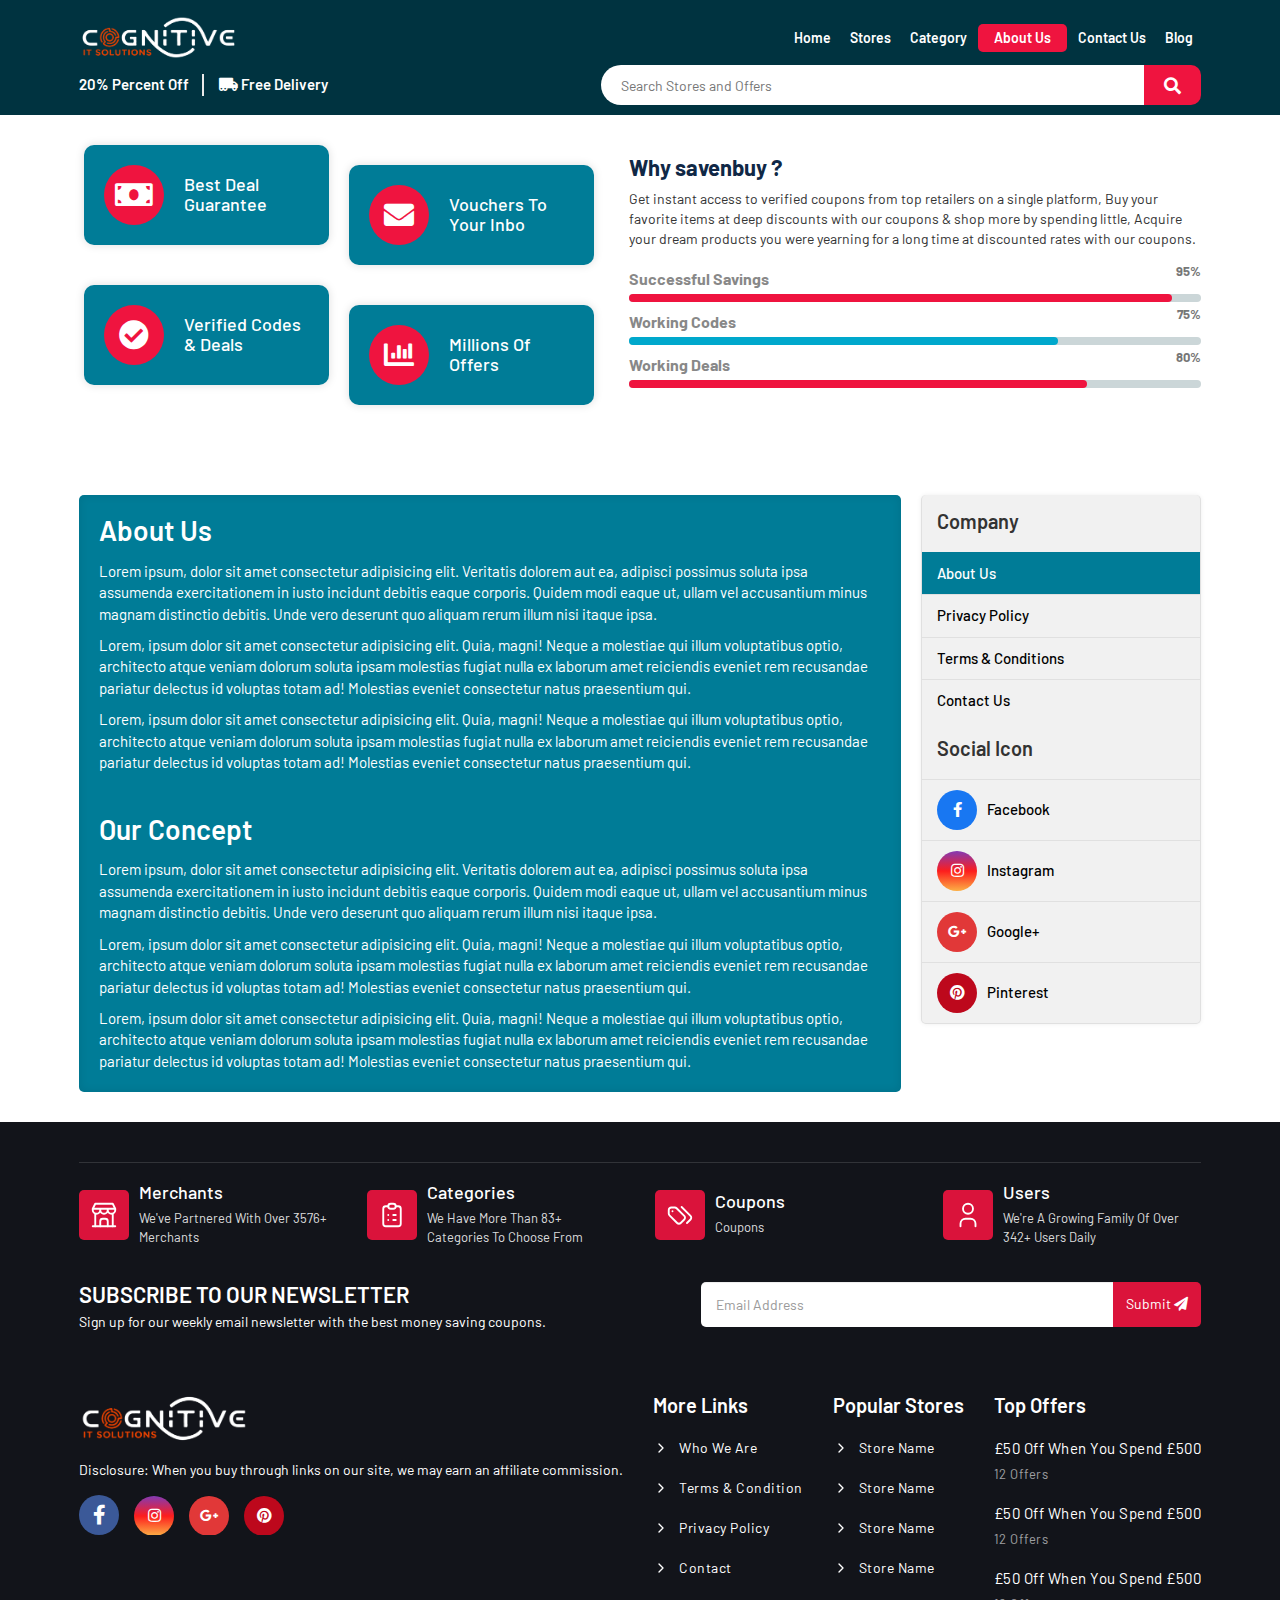
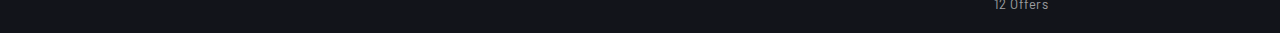
==== commit bd5acfd9: "Website complete" ====
--- a/aboutus.html
+++ b/aboutus.html
@@ -73,7 +73,7 @@
                      <div class="head_search_bar">
                         <form action="#" class="nav-search-area form-search" method="post" accept-charset="utf-8">
                            <input type="hidden" name="_token" value="#">                      
-                           <input type="text" class="searchbox search-area input" autocomplete="off" name="search_query" id="searchbox" placeholder="Search Stores and Offers">
+                           <input type="text" class="searchbox search-area inputs" autocomplete="off" name="search_query" id="searchbox" placeholder="Search Stores and Offers">
                            <a href="javascript:void(0);" class="nav-search-icon">
                            <i class="fa fa-search"></i>
                            </a>
@@ -517,12 +517,6 @@
                                     </div>
                                     Instagram
                                  </a>
-                                 <a href="asdasdasd" class="au_item">
-                                    <div class="icon twt">
-                                       <i class="fab fa-twitter"></i>
-                                    </div>
-                                    Twitter
-                                 </a>
                                  <a href="asdasd" class="au_item">
                                     <div class="icon google_plus">
                                        <i class="fab fa-google-plus-g"></i>
@@ -631,7 +625,7 @@
                                  <input type="hidden" name="_token" value="44980dcdc34fdc45c726074444ef66e3">
                                  <div class="response-box"></div>
                                  <div class="subscriptionBox">
-                                    <input type="text" class="form-control" placeholder="Email Address" name="email">
+                                    <input type="text" class="form-control" placeholder="Email Address" name="email" required>
                                     <button class="btn subs"> Submit <i class="fa fa-paper-plane"></i></button>
                                  </div>
                               </form>
@@ -646,7 +640,21 @@
                               <div class="effect phebe">
                                  <div class="buttons">
                                     <a href="" class="fb" target="_blank" title="Join us on Facebook"><i class="fab fa-facebook-f"></i></a>
-                                    <a href="" class="tw" target="_blank" title="Join us on Twitter"><i class="fab fa-twitter"></i></a>
+                                    <a href="https://www.instagram.com/" class="au_item">
+                                       <div class="icon insta">
+                                          <i class="fab fa-instagram"></i>
+                                       </div>
+                                    </a>
+                                    <a href="asdasd" class="au_item">
+                                       <div class="icon google_plus">
+                                          <i class="fab fa-google-plus-g"></i>
+                                       </div>
+                                    </a>
+                                    <a href="https://www.pinterest.com/" class="au_item">
+                                       <div class="icon pt">
+                                          <i class="fab fa-pinterest"></i>
+                                       </div>
+                                    </a>
                                  </div>
                               </div>
                            </div>
